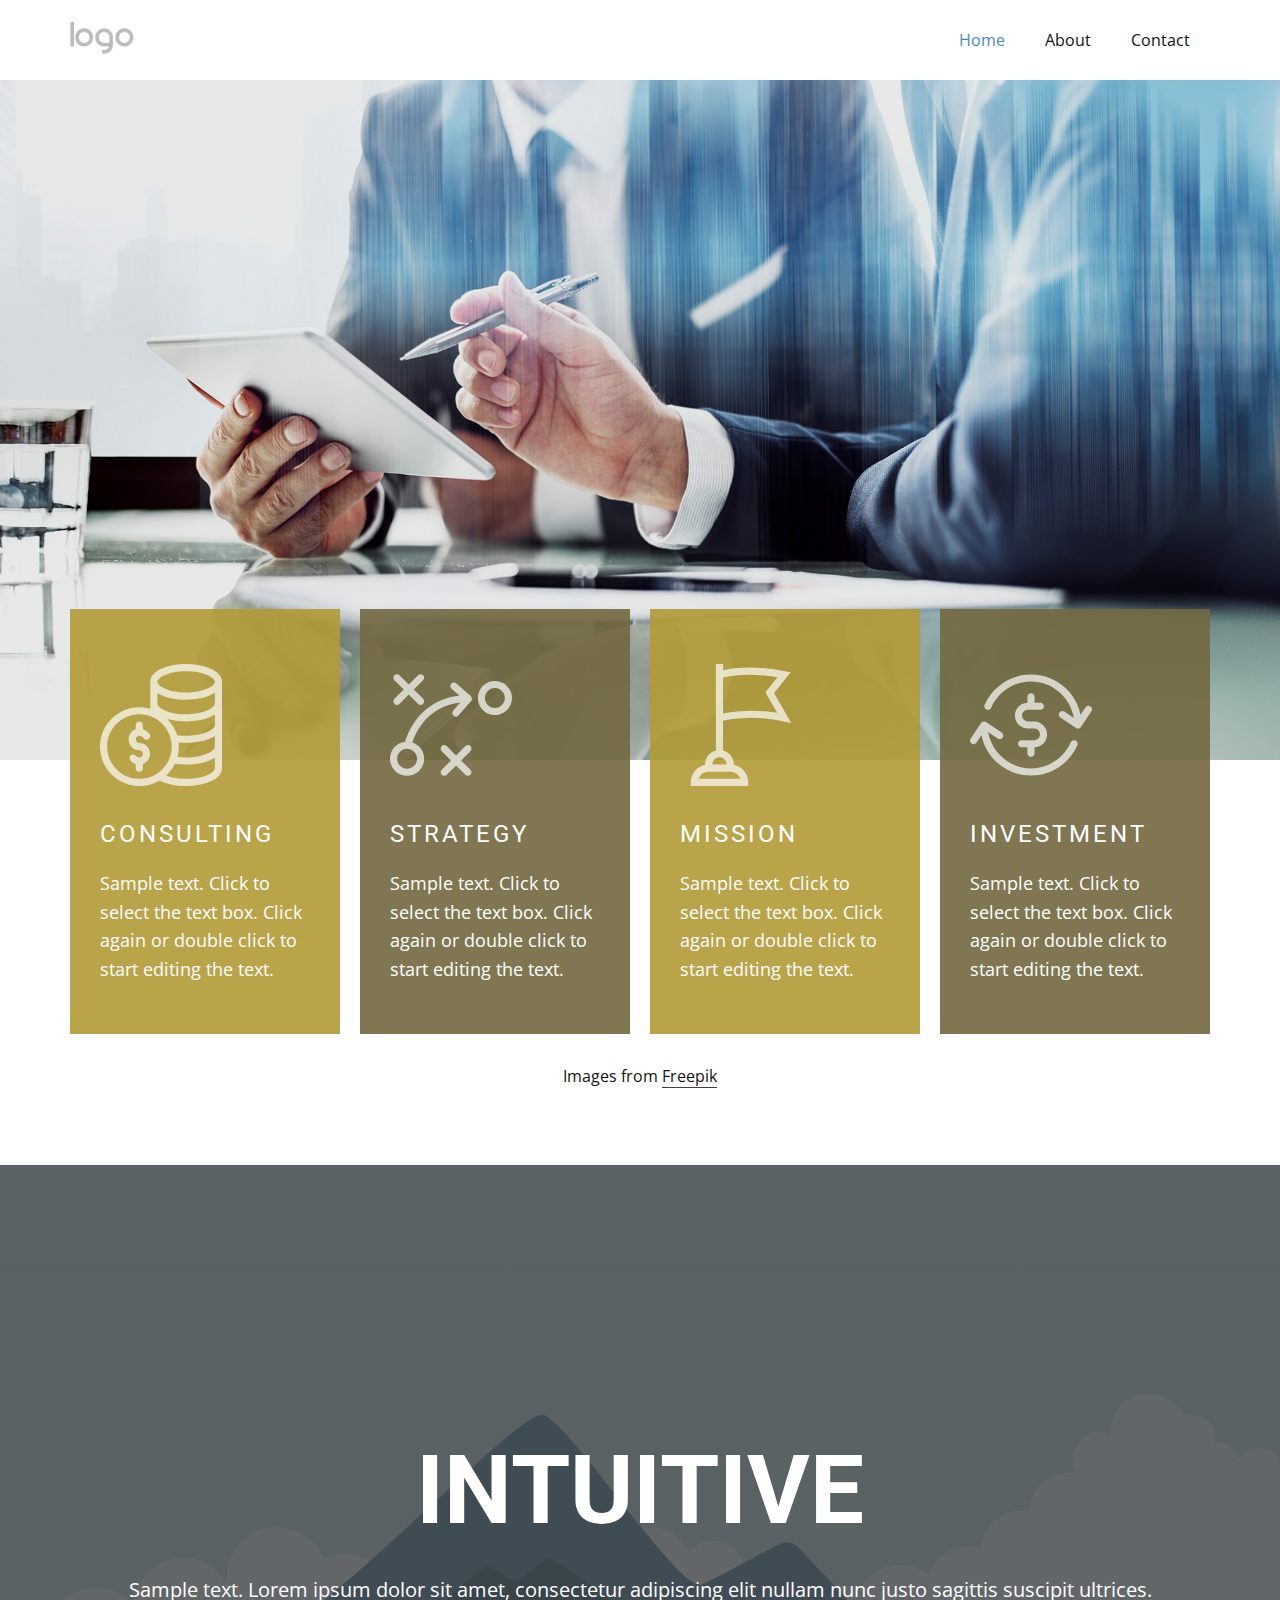
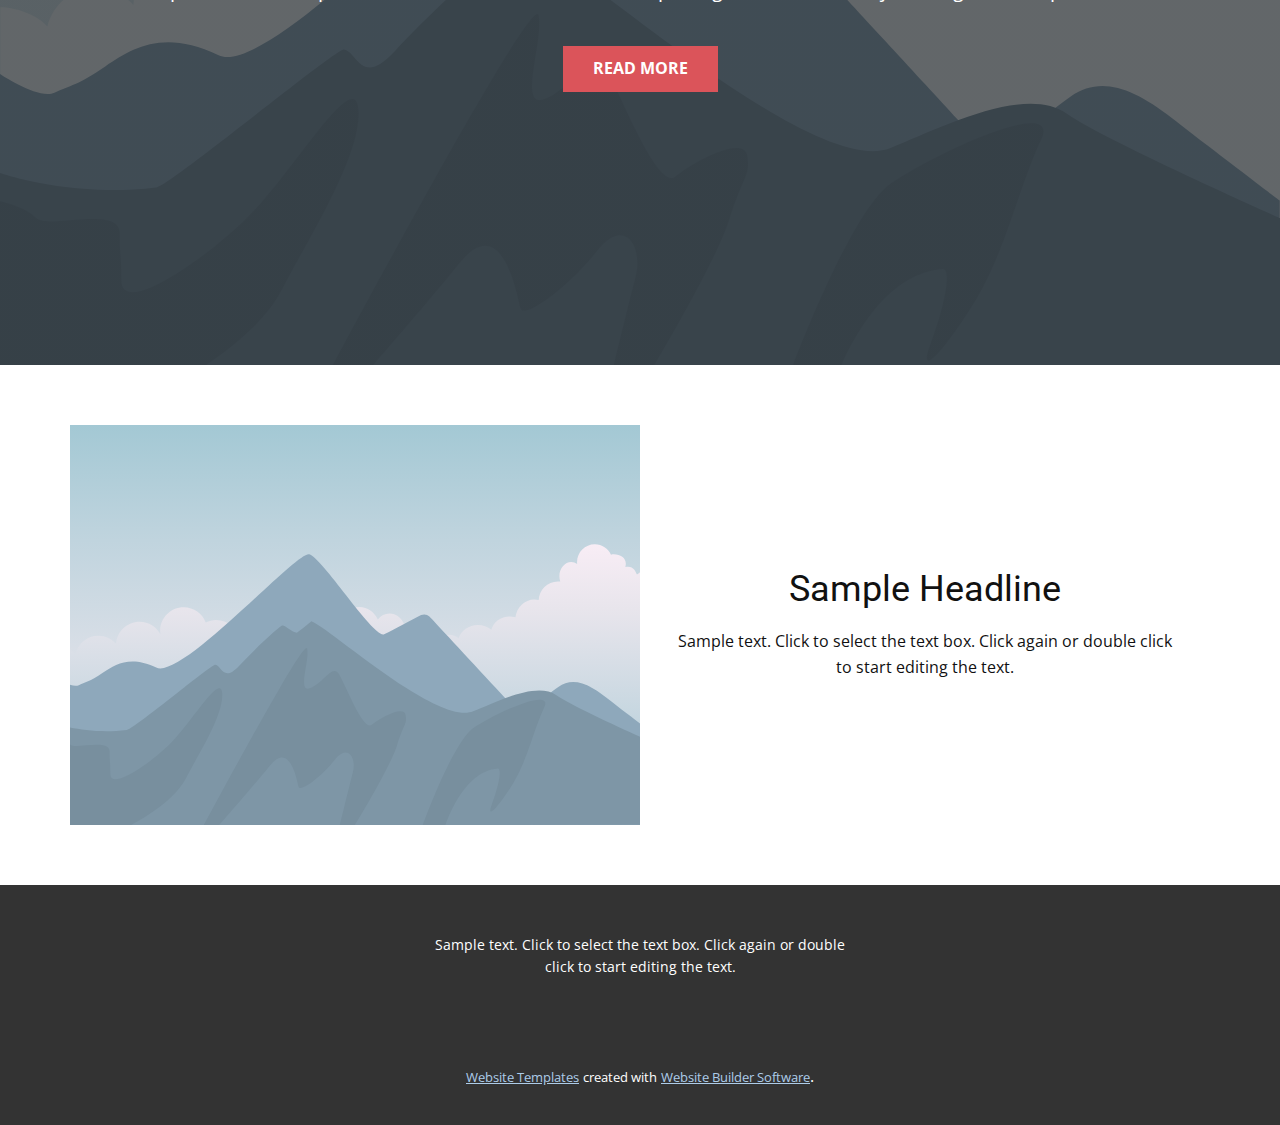
==== HTMLToEdit/Home.html @ 4e22769d "Added HTML" ====
<!DOCTYPE html>
<html style="font-size: 16px;">
  <head>
    <meta name="viewport" content="width=device-width, initial-scale=1.0">
    <meta charset="utf-8">
    <meta name="keywords" content="INTUITIVE">
    <meta name="description" content="">
    <meta name="page_type" content="np-template-header-footer-from-plugin">
    <title>Home</title>
    <link rel="stylesheet" href="nicepage.css" media="screen">
<link rel="stylesheet" href="Home.css" media="screen">
    <script class="u-script" type="text/javascript" src="jquery.js" defer=""></script>
    <script class="u-script" type="text/javascript" src="nicepage.js" defer=""></script>
    <meta name="generator" content="Nicepage 3.26.0, nicepage.com">
    <link id="u-theme-google-font" rel="stylesheet" href="https://fonts.googleapis.com/css?family=Roboto:100,100i,300,300i,400,400i,500,500i,700,700i,900,900i|Open+Sans:300,300i,400,400i,600,600i,700,700i,800,800i">
    
    
    
    
    <script type="application/ld+json">{
		"@context": "http://schema.org",
		"@type": "Organization",
		"name": "",
		"logo": "images/default-logo.png"
}</script>
    <meta name="theme-color" content="#478ac9">
    <meta property="og:title" content="Home">
    <meta property="og:type" content="website">
  </head>
  <body class="u-body"><header class="u-clearfix u-header u-header" id="sec-28c4"><div class="u-clearfix u-sheet u-valign-middle u-sheet-1">
        <a href="https://nicepage.com" class="u-image u-logo u-image-1">
          <img src="images/default-logo.png" class="u-logo-image u-logo-image-1">
        </a>
        <nav class="u-menu u-menu-dropdown u-offcanvas u-menu-1">
          <div class="menu-collapse" style="font-size: 1rem; letter-spacing: 0px;">
            <a class="u-button-style u-custom-left-right-menu-spacing u-custom-padding-bottom u-custom-top-bottom-menu-spacing u-nav-link u-text-active-palette-1-base u-text-hover-palette-2-base" href="#">
              <svg><use xmlns:xlink="http://www.w3.org/1999/xlink" xlink:href="#menu-hamburger"></use></svg>
              <svg version="1.1" xmlns="http://www.w3.org/2000/svg" xmlns:xlink="http://www.w3.org/1999/xlink"><defs><symbol id="menu-hamburger" viewBox="0 0 16 16" style="width: 16px; height: 16px;"><rect y="1" width="16" height="2"></rect><rect y="7" width="16" height="2"></rect><rect y="13" width="16" height="2"></rect>
</symbol>
</defs></svg>
            </a>
          </div>
          <div class="u-nav-container">
            <ul class="u-nav u-unstyled u-nav-1"><li class="u-nav-item"><a class="u-button-style u-nav-link u-text-active-palette-1-base u-text-hover-palette-2-base" href="Home.html" style="padding: 10px 20px;">Home</a>
</li><li class="u-nav-item"><a class="u-button-style u-nav-link u-text-active-palette-1-base u-text-hover-palette-2-base" href="About.html" style="padding: 10px 20px;">About</a>
</li><li class="u-nav-item"><a class="u-button-style u-nav-link u-text-active-palette-1-base u-text-hover-palette-2-base" href="Contact.html" style="padding: 10px 20px;">Contact</a>
</li></ul>
          </div>
          <div class="u-nav-container-collapse">
            <div class="u-black u-container-style u-inner-container-layout u-opacity u-opacity-95 u-sidenav">
              <div class="u-inner-container-layout u-sidenav-overflow">
                <div class="u-menu-close"></div>
                <ul class="u-align-center u-nav u-popupmenu-items u-unstyled u-nav-2"><li class="u-nav-item"><a class="u-button-style u-nav-link" href="Home.html">Home</a>
</li><li class="u-nav-item"><a class="u-button-style u-nav-link" href="About.html">About</a>
</li><li class="u-nav-item"><a class="u-button-style u-nav-link" href="Contact.html">Contact</a>
</li></ul>
              </div>
            </div>
            <div class="u-black u-menu-overlay u-opacity u-opacity-70"></div>
          </div>
        </nav>
      </div></header>
    <section class="u-align-center u-clearfix u-section-1" id="carousel_46b3">
      <img class="u-expanded-width u-image u-image-1" src="images/cvxcx-min.jpg" data-image-width="1980" data-image-height="1114">
      <div class="u-list u-list-1">
        <div class="u-repeater u-repeater-1">
          <div class="u-align-left u-container-style u-custom-item u-list-item u-opacity u-opacity-90 u-palette-3-dark-1 u-repeater-item u-list-item-1">
            <div class="u-container-layout u-similar-container u-valign-top u-container-layout-1"><span class="u-icon u-icon-rectangle u-opacity u-opacity-70 u-text-white u-icon-1"><svg class="u-svg-link" preserveAspectRatio="xMidYMin slice" viewBox="0 0 512 512" style=""><use xmlns:xlink="http://www.w3.org/1999/xlink" xlink:href="#svg-ebe3"></use></svg><svg xmlns="http://www.w3.org/2000/svg" xmlns:xlink="http://www.w3.org/1999/xlink" version="1.1" xml:space="preserve" class="u-svg-content" viewBox="0 0 512 512" x="0px" y="0px" id="svg-ebe3" style="enable-background:new 0 0 512 512;"><g><g><path d="M165,332c-7.99,0-15-7.477-15-16c0-6.286,3.965-11.953,9.866-14.103c7.7-2.806,16.673,0.999,24.606,10.445    c5.33,6.344,14.79,7.167,21.134,1.839s7.167-14.79,1.839-21.133c-8.109-9.656-17.548-16.293-27.445-19.625V256    c0-8.284-6.716-15-15-15s-15,6.716-15,15v17.572c-0.134,0.047-0.268,0.088-0.401,0.137C131.895,280.157,120,297.153,120,316    c0,11.955,4.597,23.347,12.944,32.079C141.526,357.056,152.911,362,165,362c8.271,0,15,6.729,15,15    c0,6.042-3.596,11.468-9.159,13.825c-6.717,2.844-14.755,0.417-22.059-6.659c-5.951-5.764-15.445-5.614-21.211,0.335    c-5.764,5.95-5.614,15.446,0.336,21.21c6.772,6.561,14.301,11.197,22.093,13.813V437c0,8.284,6.716,15,15,15s15-6.716,15-15    v-17.571c18.295-6.504,30-23.575,30-42.429C210,352.187,189.813,332,165,332z"></path>
</g>
</g><g><g><path d="M463,18.844C435.379,6.692,399.155,0,361,0c-78.082,0-150,28.671-150,75c0,11.591,0,101.714,0,112.545    c-14.791-4.307-30.239-6.545-46-6.545c-43.972,0-85.406,17.376-116.67,48.928C17.164,261.381,0,302.958,0,347    c0,90.981,74.019,165,165,165c30.361,0,59.55-8.159,85.059-23.438C277.958,503.529,317.713,512,361,512    c38.155,0,74.379-6.692,102-18.844c31.598-13.901,49-33.845,49-56.156c0-9.342,0-352.464,0-362    C512,52.688,494.598,32.745,463,18.844z M165,482c-74.439,0-135-60.561-135-135c0-74.991,60.561-136,135-136    c74.99,0,136,61.009,136,136C301,421.439,239.99,482,165,482z M482,437c0,18.348-47.137,45-121,45    c-31.422,0-61.106-5.036-83.63-13.86c1.589-1.46,3.161-2.943,4.703-4.47c13.507-13.384,24.406-28.635,32.467-45.148    C329.443,420.82,345.011,422,361,422c39.443,0,88.356-7.667,121-29.019V437z M482,347c0,18.348-47.137,45-121,45    c-12.237,0-24.166-0.765-35.661-2.246C329.066,375.97,331,361.627,331,347c0-5.889-0.321-11.733-0.935-17.517    c10.104,1,20.445,1.517,30.935,1.517c39.446,0,88.355-7.668,121-29.019V347z M482,256c0,18.348-47.137,45-121,45    c-12.768,0-25.26-0.835-37.274-2.458c-7.785-25.252-21.674-48.495-40.917-67.958C306,237.356,332.938,241,361,241    c39.446,0,88.355-7.668,121-29.019V256z M482,166c0,18.348-47.137,45-121,45c-34.007,0-65.745-5.782-89.367-16.281    C252.737,186.322,241,175.317,241,166v-44.805C273.474,142.481,321.972,150,361,150c39.446,0,88.355-7.668,121-29.019V166z     M361,120c-73.276,0-120-26.255-120-45c0-18.803,46.857-45,120-45c73.863,0,121,26.652,121,45S434.863,120,361,120z"></path>
</g>
</g></svg></span>
              <h3 class="u-heading-font u-text u-text-1">Consulting</h3>
              <p class="u-text u-text-2">Sample text. Click to select the text box. Click again or double click to start editing the text.</p>
            </div>
          </div>
          <div class="u-align-left u-container-style u-list-item u-opacity u-opacity-90 u-palette-3-dark-2 u-repeater-item u-video-cover u-list-item-2">
            <div class="u-container-layout u-similar-container u-valign-top u-container-layout-2"><span class="u-icon u-icon-rectangle u-opacity u-opacity-70 u-icon-2"><svg class="u-svg-link" preserveAspectRatio="xMidYMin slice" viewBox="0 0 297 297" style=""><use xmlns:xlink="http://www.w3.org/1999/xlink" xlink:href="#svg-3005"></use></svg><svg class="u-svg-content" viewBox="0 0 297 297" id="svg-3005"><g><path d="m255.402,41.116c-22.937,0-41.599,18.661-41.599,41.598s18.661,41.599 41.599,41.599c22.937,0 41.598-18.662 41.598-41.599s-18.661-41.598-41.598-41.598zm0,65.786c-13.338,0-24.188-10.85-24.188-24.188 0-13.337 10.85-24.187 24.188-24.187 13.337,0 24.187,10.85 24.187,24.187 0.001,13.338-10.85,24.188-24.187,24.188z"></path><path d="m10.772,97.093c1.7,1.699 3.928,2.549 6.156,2.549s4.456-0.85 6.156-2.549l22.626-22.626 22.626,22.626c1.7,1.699 3.928,2.549 6.156,2.549 2.228,0 4.456-0.85 6.156-2.549 3.399-3.399 3.399-8.912 0-12.312l-22.627-22.625 22.626-22.626c3.399-3.399 3.399-8.912 0-12.312-3.4-3.398-8.911-3.398-12.312,0l-22.625,22.626-22.626-22.626c-3.4-3.398-8.911-3.398-12.312,0-3.399,3.399-3.399,8.912 0,12.312l22.626,22.626-22.626,22.625c-3.399,3.4-3.399,8.912 1.77636e-15,12.312z"></path><path d="m195.772,199.907c-3.4-3.398-8.911-3.398-12.312,0l-22.625,22.625-22.626-22.625c-3.4-3.398-8.911-3.398-12.312,0-3.399,3.4-3.399,8.912 0,12.312l22.626,22.625-22.626,22.626c-3.399,3.399-3.399,8.912 0,12.312 1.7,1.699 3.928,2.549 6.156,2.549s4.456-0.85 6.156-2.549l22.626-22.626 22.625,22.625c1.7,1.699 3.928,2.549 6.156,2.549 2.228,0 4.456-0.85 6.156-2.549 3.399-3.4 3.399-8.912 0-12.312l-22.625-22.625 22.625-22.625c3.4-3.4 3.4-8.913 0-12.312z"></path><path d="m196.45,77.836l-35.107-30.518c-3.628-3.155-9.127-2.768-12.281,0.859-3.154,3.628-2.769,9.126 0.859,12.281l18.618,16.185c-54.952,7.187-87.489,35.904-105.577,60.176-15.843,21.26-23.25,42.201-26.224,52.608-20.654,2.415-36.738,20.012-36.738,41.305 0,22.937 18.661,41.599 41.598,41.599s41.599-18.661 41.599-41.599c0-18.464-12.096-34.148-28.777-39.567 3.133-9.898 9.919-27.229 22.924-44.503 22.64-30.071 54.091-47.78 93.656-52.816l-17.348,19.957c-3.154,3.628-2.769,9.126 0.859,12.281 1.648,1.433 3.682,2.135 5.707,2.135 2.433,0 4.853-1.014 6.574-2.994l30.518-35.108c3.154-3.629 2.769-9.126-0.86-12.281zm-130.664,152.896c0,13.338-10.85,24.188-24.188,24.188-13.337,0-24.187-10.85-24.187-24.188 0-13.337 10.85-24.187 24.187-24.187 13.337,0 24.188,10.85 24.188,24.187z"></path>
</g></svg></span>
              <h3 class="u-heading-font u-text u-text-3">Strategy</h3>
              <p class="u-text u-text-4">Sample text. Click to select the text box. Click again or double click to start editing the text.</p>
            </div>
          </div>
          <div class="u-align-left u-container-style u-custom-item u-list-item u-opacity u-opacity-90 u-palette-3-dark-1 u-repeater-item u-video-cover u-list-item-3">
            <div class="u-container-layout u-similar-container u-valign-top u-container-layout-3"><span class="u-icon u-icon-rectangle u-opacity u-opacity-70 u-icon-3"><svg class="u-svg-link" preserveAspectRatio="xMidYMin slice" viewBox="0 0 510 510" style=""><use xmlns:xlink="http://www.w3.org/1999/xlink" xlink:href="#svg-529f"></use></svg><svg class="u-svg-content" viewBox="0 0 510 510" id="svg-529f"><g><path d="m393.159 121.41 69.152-86.44c-16.753-2.022-149.599-37.363-282.234-8.913v-26.057h-30v361.898c-25.85 6.678-45 30.195-45 58.102v1.509c-34.191 6.969-60 37.272-60 73.491v15h240v-15c0-36.22-25.809-66.522-60-73.491v-1.509c0-27.906-19.15-51.424-45-58.102v-124.733c153.335-30.989 264.132 7.082 284.847 9.834zm-140.653 358.59h-174.859c6.19-17.461 22.873-30 42.43-30h90c19.556 0 36.238 12.539 42.429 30zm-57.429-60h-60c0-16.542 13.458-30 30-30s30 13.458 30 30zm-15-213.427v-149.802c66.329-15.269 141.099-15.756 227.537-1.455l-50.619 63.274 48.8 85.4c-75.047-12.702-150.759-11.841-225.718 2.583z"></path>
</g></svg></span>
              <h3 class="u-heading-font u-text u-text-5">Mission</h3>
              <p class="u-text u-text-6">Sample text. Click to select the text box. Click again or double click to start editing the text.</p>
            </div>
          </div>
          <div class="u-align-left u-container-style u-custom-item u-list-item u-opacity u-opacity-90 u-palette-3-dark-2 u-repeater-item u-video-cover u-list-item-4">
            <div class="u-container-layout u-similar-container u-valign-top u-container-layout-4"><span class="u-icon u-icon-rectangle u-opacity u-opacity-70 u-text-white u-icon-4"><svg class="u-svg-link" preserveAspectRatio="xMidYMin slice" viewBox="0 0 512 512" style=""><use xmlns:xlink="http://www.w3.org/1999/xlink" xlink:href="#svg-5ea9"></use></svg><svg xmlns="http://www.w3.org/2000/svg" xmlns:xlink="http://www.w3.org/1999/xlink" version="1.1" xml:space="preserve" class="u-svg-content" viewBox="0 0 512 512" x="0px" y="0px" id="svg-5ea9" style="enable-background:new 0 0 512 512;"><g><g><path d="M269.145,240.999h-26.292c-13.474,0-24.435-10.961-24.435-24.434c0-13.474,10.962-24.437,24.435-24.437h52.583    c8.284,0,15-6.716,15-15s-6.716-15-15-15h-24.437v-24.438c0-8.285-6.716-15.001-15-15.001c-8.284,0-15,6.716-15,15v24.484    c-29.159,0.983-52.581,24.995-52.581,54.39c0,30.015,24.42,54.434,54.435,54.434h26.292c13.475,0,24.438,10.963,24.438,24.439    c0,13.474-10.963,24.436-24.438,24.436h-52.582c-8.284,0-15,6.716-15,15s6.716,15,15,15h24.436v24.437c0,8.284,6.716,15,15,15    c8.284,0,15-6.716,15-15v-24.483c29.16-0.982,52.584-24.994,52.584-54.389C323.582,265.419,299.161,240.999,269.145,240.999z"></path>
</g>
</g><g><g><path d="M442.762,321.127c-7.59-3.318-16.434,0.148-19.751,7.739c-29.018,66.405-94.573,109.313-167.014,109.313    c-89.499,0-165.35-66.392-179.719-152.472l39.786,26.584c6.888,4.603,16.203,2.75,20.806-4.139    c4.603-6.888,2.749-16.203-4.139-20.806l-65.583-43.821c-3.308-2.21-7.358-3.013-11.26-2.24c-3.902,0.776-7.335,3.071-9.546,6.379    L2.529,313.247c-4.602,6.889-2.748,16.204,4.14,20.806c2.56,1.711,5.455,2.529,8.319,2.529c4.841,0,9.595-2.341,12.486-6.668    l20.692-30.972c8.42,41.121,28.882,78.841,59.51,108.786c39.874,38.983,92.548,60.453,148.322,60.453    c84.364,0,160.712-49.969,194.503-127.302C453.819,333.287,450.354,324.444,442.762,321.127z"></path>
</g>
</g><g><g><path d="M505.333,177.949c-6.89-4.602-16.204-2.749-20.806,4.139l-20.695,30.971c-8.42-41.122-28.882-78.842-59.51-108.787    c-39.874-38.983-92.549-60.453-148.323-60.453c-84.363,0-160.711,49.97-194.503,127.302c-3.317,7.591,0.148,16.434,7.739,19.751    s16.434-0.148,19.752-7.739c29.017-66.404,94.573-109.314,167.013-109.314c89.498,0,165.349,66.393,179.72,152.472l-39.786-26.582    c-6.889-4.604-16.203-2.749-20.806,4.139c-4.602,6.889-2.749,16.204,4.14,20.806l65.581,43.818    c2.56,1.711,5.455,2.529,8.319,2.529c4.842,0,9.594-2.34,12.485-6.668l43.818-65.577    C514.073,191.866,512.22,182.551,505.333,177.949z"></path>
</g>
</g></svg></span>
              <h3 class="u-heading-font u-text u-text-7">Investment</h3>
              <p class="u-text u-text-8">Sample text. Click to select the text box. Click again or double click to start editing the text.</p>
            </div>
          </div>
        </div>
      </div>
      <p class="u-text u-text-9">Images from <a href="https://www.freepik.com/photos/technology" class="u-active-none u-border-1 u-border-grey-75 u-btn u-button-link u-button-style u-hover-none u-none u-text-body-color u-btn-1" target="_blank">Freepik</a>
      </p>
    </section>
    <section class="u-align-center u-clearfix u-image u-shading u-section-2" src="" data-image-width="256" data-image-height="256" id="sec-cb5c">
      <div class="u-clearfix u-sheet u-valign-middle u-sheet-1">
        <h1 class="u-text u-text-default u-title u-text-1">INTUITIVE</h1>
        <p class="u-large-text u-text u-text-default u-text-variant u-text-2">Sample text. Lorem ipsum dolor sit amet, consectetur adipiscing elit nullam nunc justo sagittis suscipit ultrices.</p>
        <a href="#" class="u-btn u-button-style u-palette-2-base u-btn-1">Read More</a>
      </div>
    </section>
    <section class="u-clearfix u-section-3" id="sec-1a1f">
      <div class="u-clearfix u-sheet u-sheet-1">
        <div class="u-clearfix u-expanded-width u-layout-wrap u-layout-wrap-1">
          <div class="u-layout">
            <div class="u-layout-row">
              <div class="u-container-style u-image u-layout-cell u-size-30 u-image-1" data-image-width="400" data-image-height="265">
                <div class="u-container-layout u-valign-top u-container-layout-1"></div>
              </div>
              <div class="u-align-center u-container-style u-layout-cell u-size-30 u-layout-cell-2">
                <div class="u-container-layout u-valign-middle u-container-layout-2">
                  <h2 class="u-text u-text-default u-text-1">Sample Headline</h2>
                  <p class="u-text u-text-default u-text-2">Sample text. Click to select the text box. Click again or double click to start editing the text.</p>
                </div>
              </div>
            </div>
          </div>
        </div>
      </div>
    </section>
    
    
    <footer class="u-align-center u-clearfix u-footer u-grey-80 u-footer" id="sec-92b6"><div class="u-clearfix u-sheet u-sheet-1">
        <p class="u-small-text u-text u-text-variant u-text-1">Sample text. Click to select the text box. Click again or double click to start editing the text.</p>
      </div></footer>
    <section class="u-backlink u-clearfix u-grey-80">
      <a class="u-link" href="https://nicepage.com/website-templates" target="_blank">
        <span>Website Templates</span>
      </a>
      <p class="u-text">
        <span>created with</span>
      </p>
      <a class="u-link" href="https://nicepage.com/" target="_blank">
        <span>Website Builder Software</span>
      </a>. 
    </section>
  </body>
</html>
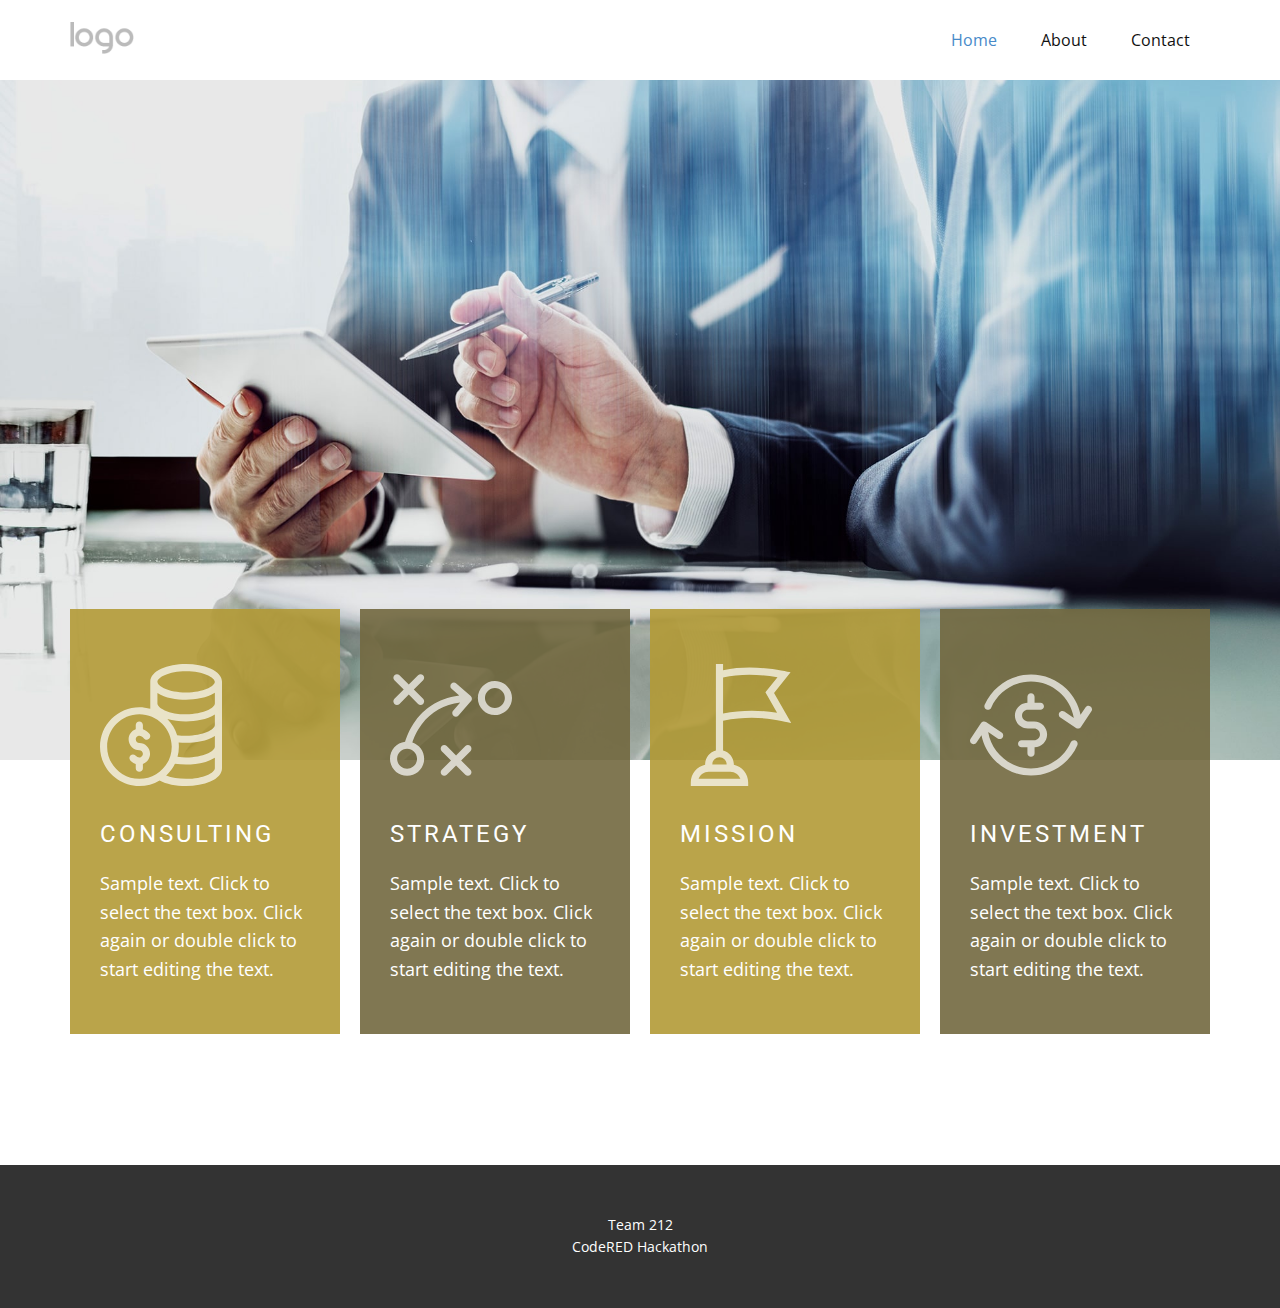
==== commit 4e417fb9: "Changed text code as well" ====
--- a/HTMLToEdit/Home.html
+++ b/HTMLToEdit/Home.html
@@ -1,151 +1,221 @@
 <!DOCTYPE html>
 <html style="font-size: 16px;">
-  <head>
-    <meta name="viewport" content="width=device-width, initial-scale=1.0">
-    <meta charset="utf-8">
-    <meta name="keywords" content="INTUITIVE">
-    <meta name="description" content="">
-    <meta name="page_type" content="np-template-header-footer-from-plugin">
-    <title>Home</title>
-    <link rel="stylesheet" href="nicepage.css" media="screen">
-<link rel="stylesheet" href="Home.css" media="screen">
-    <script class="u-script" type="text/javascript" src="jquery.js" defer=""></script>
-    <script class="u-script" type="text/javascript" src="nicepage.js" defer=""></script>
-    <meta name="generator" content="Nicepage 3.26.0, nicepage.com">
-    <link id="u-theme-google-font" rel="stylesheet" href="https://fonts.googleapis.com/css?family=Roboto:100,100i,300,300i,400,400i,500,500i,700,700i,900,900i|Open+Sans:300,300i,400,400i,600,600i,700,700i,800,800i">
-    
-    
-    
-    
-    <script type="application/ld+json">{
+
+<head>
+  <meta name="viewport" content="width=device-width, initial-scale=1.0">
+  <meta charset="utf-8">
+  <meta name="keywords" content="INTUITIVE">
+  <meta name="description" content="">
+  <meta name="page_type" content="np-template-header-footer-from-plugin">
+  <title>Home</title>
+  <link rel="stylesheet" href="nicepage.css" media="screen">
+  <link rel="stylesheet" href="Home.css" media="screen">
+  <script class="u-script" type="text/javascript" src="jquery.js" defer=""></script>
+  <script class="u-script" type="text/javascript" src="nicepage.js" defer=""></script>
+  <meta name="generator" content="Nicepage 3.26.0, nicepage.com">
+  <link id="u-theme-google-font" rel="stylesheet"
+    href="https://fonts.googleapis.com/css?family=Roboto:100,100i,300,300i,400,400i,500,500i,700,700i,900,900i|Open+Sans:300,300i,400,400i,600,600i,700,700i,800,800i">
+
+
+
+
+  <script type="application/ld+json">{
 		"@context": "http://schema.org",
 		"@type": "Organization",
 		"name": "",
 		"logo": "images/default-logo.png"
 }</script>
-    <meta name="theme-color" content="#478ac9">
-    <meta property="og:title" content="Home">
-    <meta property="og:type" content="website">
-  </head>
-  <body class="u-body"><header class="u-clearfix u-header u-header" id="sec-28c4"><div class="u-clearfix u-sheet u-valign-middle u-sheet-1">
-        <a href="https://nicepage.com" class="u-image u-logo u-image-1">
-          <img src="images/default-logo.png" class="u-logo-image u-logo-image-1">
-        </a>
-        <nav class="u-menu u-menu-dropdown u-offcanvas u-menu-1">
-          <div class="menu-collapse" style="font-size: 1rem; letter-spacing: 0px;">
-            <a class="u-button-style u-custom-left-right-menu-spacing u-custom-padding-bottom u-custom-top-bottom-menu-spacing u-nav-link u-text-active-palette-1-base u-text-hover-palette-2-base" href="#">
-              <svg><use xmlns:xlink="http://www.w3.org/1999/xlink" xlink:href="#menu-hamburger"></use></svg>
-              <svg version="1.1" xmlns="http://www.w3.org/2000/svg" xmlns:xlink="http://www.w3.org/1999/xlink"><defs><symbol id="menu-hamburger" viewBox="0 0 16 16" style="width: 16px; height: 16px;"><rect y="1" width="16" height="2"></rect><rect y="7" width="16" height="2"></rect><rect y="13" width="16" height="2"></rect>
-</symbol>
-</defs></svg>
-            </a>
-          </div>
-          <div class="u-nav-container">
-            <ul class="u-nav u-unstyled u-nav-1"><li class="u-nav-item"><a class="u-button-style u-nav-link u-text-active-palette-1-base u-text-hover-palette-2-base" href="Home.html" style="padding: 10px 20px;">Home</a>
-</li><li class="u-nav-item"><a class="u-button-style u-nav-link u-text-active-palette-1-base u-text-hover-palette-2-base" href="About.html" style="padding: 10px 20px;">About</a>
-</li><li class="u-nav-item"><a class="u-button-style u-nav-link u-text-active-palette-1-base u-text-hover-palette-2-base" href="Contact.html" style="padding: 10px 20px;">Contact</a>
-</li></ul>
-          </div>
-          <div class="u-nav-container-collapse">
-            <div class="u-black u-container-style u-inner-container-layout u-opacity u-opacity-95 u-sidenav">
-              <div class="u-inner-container-layout u-sidenav-overflow">
-                <div class="u-menu-close"></div>
-                <ul class="u-align-center u-nav u-popupmenu-items u-unstyled u-nav-2"><li class="u-nav-item"><a class="u-button-style u-nav-link" href="Home.html">Home</a>
-</li><li class="u-nav-item"><a class="u-button-style u-nav-link" href="About.html">About</a>
-</li><li class="u-nav-item"><a class="u-button-style u-nav-link" href="Contact.html">Contact</a>
-</li></ul>
-              </div>
+  <meta name="theme-color" content="#478ac9">
+  <meta property="og:title" content="Home">
+  <meta property="og:type" content="website">
+</head>
+
+<body class="u-body">
+  <header class="u-clearfix u-header u-header" id="sec-28c4">
+    <div class="u-clearfix u-sheet u-valign-middle u-sheet-1">
+      <a href="https://nicepage.com" class="u-image u-logo u-image-1">
+        <img src="images/default-logo.png" class="u-logo-image u-logo-image-1">
+      </a>
+      <nav class="u-menu u-menu-dropdown u-offcanvas u-menu-1">
+        <div class="menu-collapse" style="font-size: 1rem; letter-spacing: 0px;">
+          <a class="u-button-style u-custom-left-right-menu-spacing u-custom-padding-bottom u-custom-top-bottom-menu-spacing u-nav-link u-text-active-palette-1-base u-text-hover-palette-2-base"
+            href="#">
+            <svg>
+              <use xmlns:xlink="http://www.w3.org/1999/xlink" xlink:href="#menu-hamburger"></use>
+            </svg>
+            <svg version="1.1" xmlns="http://www.w3.org/2000/svg" xmlns:xlink="http://www.w3.org/1999/xlink">
+              <defs>
+                <symbol id="menu-hamburger" viewBox="0 0 16 16" style="width: 16px; height: 16px;">
+                  <rect y="1" width="16" height="2"></rect>
+                  <rect y="7" width="16" height="2"></rect>
+                  <rect y="13" width="16" height="2"></rect>
+                </symbol>
+              </defs>
+            </svg>
+          </a>
+        </div>
+        <div class="u-nav-container">
+          <ul class="u-nav u-unstyled u-nav-1">
+            <li class="u-nav-item"><a
+                class="u-button-style u-nav-link u-text-active-palette-1-base u-text-hover-palette-2-base"
+                href="Home.html" style="padding: 10px 20px;">Home</a>
+            </li>
+            <li class="u-nav-item"><a
+                class="u-button-style u-nav-link u-text-active-palette-1-base u-text-hover-palette-2-base"
+                href="About.html" style="padding: 10px 20px;">About</a>
+            </li>
+            <li class="u-nav-item"><a
+                class="u-button-style u-nav-link u-text-active-palette-1-base u-text-hover-palette-2-base"
+                href="Contact.html" style="padding: 10px 20px;">Contact</a>
+            </li>
+          </ul>
+        </div>
+        <div class="u-nav-container-collapse">
+          <div class="u-black u-container-style u-inner-container-layout u-opacity u-opacity-95 u-sidenav">
+            <div class="u-inner-container-layout u-sidenav-overflow">
+              <div class="u-menu-close"></div>
+              <ul class="u-align-center u-nav u-popupmenu-items u-unstyled u-nav-2">
+                <li class="u-nav-item"><a class="u-button-style u-nav-link" href="Home.html">Home</a>
+                </li>
+                <li class="u-nav-item"><a class="u-button-style u-nav-link" href="About.html">About</a>
+                </li>
+                <li class="u-nav-item"><a class="u-button-style u-nav-link" href="Contact.html">Contact</a>
+                </li>
+              </ul>
             </div>
-            <div class="u-black u-menu-overlay u-opacity u-opacity-70"></div>
-          </div>
-        </nav>
-      </div></header>
-    <section class="u-align-center u-clearfix u-section-1" id="carousel_46b3">
-      <img class="u-expanded-width u-image u-image-1" src="images/cvxcx-min.jpg" data-image-width="1980" data-image-height="1114">
-      <div class="u-list u-list-1">
-        <div class="u-repeater u-repeater-1">
-          <div class="u-align-left u-container-style u-custom-item u-list-item u-opacity u-opacity-90 u-palette-3-dark-1 u-repeater-item u-list-item-1">
-            <div class="u-container-layout u-similar-container u-valign-top u-container-layout-1"><span class="u-icon u-icon-rectangle u-opacity u-opacity-70 u-text-white u-icon-1"><svg class="u-svg-link" preserveAspectRatio="xMidYMin slice" viewBox="0 0 512 512" style=""><use xmlns:xlink="http://www.w3.org/1999/xlink" xlink:href="#svg-ebe3"></use></svg><svg xmlns="http://www.w3.org/2000/svg" xmlns:xlink="http://www.w3.org/1999/xlink" version="1.1" xml:space="preserve" class="u-svg-content" viewBox="0 0 512 512" x="0px" y="0px" id="svg-ebe3" style="enable-background:new 0 0 512 512;"><g><g><path d="M165,332c-7.99,0-15-7.477-15-16c0-6.286,3.965-11.953,9.866-14.103c7.7-2.806,16.673,0.999,24.606,10.445    c5.33,6.344,14.79,7.167,21.134,1.839s7.167-14.79,1.839-21.133c-8.109-9.656-17.548-16.293-27.445-19.625V256    c0-8.284-6.716-15-15-15s-15,6.716-15,15v17.572c-0.134,0.047-0.268,0.088-0.401,0.137C131.895,280.157,120,297.153,120,316    c0,11.955,4.597,23.347,12.944,32.079C141.526,357.056,152.911,362,165,362c8.271,0,15,6.729,15,15    c0,6.042-3.596,11.468-9.159,13.825c-6.717,2.844-14.755,0.417-22.059-6.659c-5.951-5.764-15.445-5.614-21.211,0.335    c-5.764,5.95-5.614,15.446,0.336,21.21c6.772,6.561,14.301,11.197,22.093,13.813V437c0,8.284,6.716,15,15,15s15-6.716,15-15    v-17.571c18.295-6.504,30-23.575,30-42.429C210,352.187,189.813,332,165,332z"></path>
-</g>
-</g><g><g><path d="M463,18.844C435.379,6.692,399.155,0,361,0c-78.082,0-150,28.671-150,75c0,11.591,0,101.714,0,112.545    c-14.791-4.307-30.239-6.545-46-6.545c-43.972,0-85.406,17.376-116.67,48.928C17.164,261.381,0,302.958,0,347    c0,90.981,74.019,165,165,165c30.361,0,59.55-8.159,85.059-23.438C277.958,503.529,317.713,512,361,512    c38.155,0,74.379-6.692,102-18.844c31.598-13.901,49-33.845,49-56.156c0-9.342,0-352.464,0-362    C512,52.688,494.598,32.745,463,18.844z M165,482c-74.439,0-135-60.561-135-135c0-74.991,60.561-136,135-136    c74.99,0,136,61.009,136,136C301,421.439,239.99,482,165,482z M482,437c0,18.348-47.137,45-121,45    c-31.422,0-61.106-5.036-83.63-13.86c1.589-1.46,3.161-2.943,4.703-4.47c13.507-13.384,24.406-28.635,32.467-45.148    C329.443,420.82,345.011,422,361,422c39.443,0,88.356-7.667,121-29.019V437z M482,347c0,18.348-47.137,45-121,45    c-12.237,0-24.166-0.765-35.661-2.246C329.066,375.97,331,361.627,331,347c0-5.889-0.321-11.733-0.935-17.517    c10.104,1,20.445,1.517,30.935,1.517c39.446,0,88.355-7.668,121-29.019V347z M482,256c0,18.348-47.137,45-121,45    c-12.768,0-25.26-0.835-37.274-2.458c-7.785-25.252-21.674-48.495-40.917-67.958C306,237.356,332.938,241,361,241    c39.446,0,88.355-7.668,121-29.019V256z M482,166c0,18.348-47.137,45-121,45c-34.007,0-65.745-5.782-89.367-16.281    C252.737,186.322,241,175.317,241,166v-44.805C273.474,142.481,321.972,150,361,150c39.446,0,88.355-7.668,121-29.019V166z     M361,120c-73.276,0-120-26.255-120-45c0-18.803,46.857-45,120-45c73.863,0,121,26.652,121,45S434.863,120,361,120z"></path>
-</g>
-</g></svg></span>
-              <h3 class="u-heading-font u-text u-text-1">Consulting</h3>
-              <p class="u-text u-text-2">Sample text. Click to select the text box. Click again or double click to start editing the text.</p>
-            </div>
-          </div>
-          <div class="u-align-left u-container-style u-list-item u-opacity u-opacity-90 u-palette-3-dark-2 u-repeater-item u-video-cover u-list-item-2">
-            <div class="u-container-layout u-similar-container u-valign-top u-container-layout-2"><span class="u-icon u-icon-rectangle u-opacity u-opacity-70 u-icon-2"><svg class="u-svg-link" preserveAspectRatio="xMidYMin slice" viewBox="0 0 297 297" style=""><use xmlns:xlink="http://www.w3.org/1999/xlink" xlink:href="#svg-3005"></use></svg><svg class="u-svg-content" viewBox="0 0 297 297" id="svg-3005"><g><path d="m255.402,41.116c-22.937,0-41.599,18.661-41.599,41.598s18.661,41.599 41.599,41.599c22.937,0 41.598-18.662 41.598-41.599s-18.661-41.598-41.598-41.598zm0,65.786c-13.338,0-24.188-10.85-24.188-24.188 0-13.337 10.85-24.187 24.188-24.187 13.337,0 24.187,10.85 24.187,24.187 0.001,13.338-10.85,24.188-24.187,24.188z"></path><path d="m10.772,97.093c1.7,1.699 3.928,2.549 6.156,2.549s4.456-0.85 6.156-2.549l22.626-22.626 22.626,22.626c1.7,1.699 3.928,2.549 6.156,2.549 2.228,0 4.456-0.85 6.156-2.549 3.399-3.399 3.399-8.912 0-12.312l-22.627-22.625 22.626-22.626c3.399-3.399 3.399-8.912 0-12.312-3.4-3.398-8.911-3.398-12.312,0l-22.625,22.626-22.626-22.626c-3.4-3.398-8.911-3.398-12.312,0-3.399,3.399-3.399,8.912 0,12.312l22.626,22.626-22.626,22.625c-3.399,3.4-3.399,8.912 1.77636e-15,12.312z"></path><path d="m195.772,199.907c-3.4-3.398-8.911-3.398-12.312,0l-22.625,22.625-22.626-22.625c-3.4-3.398-8.911-3.398-12.312,0-3.399,3.4-3.399,8.912 0,12.312l22.626,22.625-22.626,22.626c-3.399,3.399-3.399,8.912 0,12.312 1.7,1.699 3.928,2.549 6.156,2.549s4.456-0.85 6.156-2.549l22.626-22.626 22.625,22.625c1.7,1.699 3.928,2.549 6.156,2.549 2.228,0 4.456-0.85 6.156-2.549 3.399-3.4 3.399-8.912 0-12.312l-22.625-22.625 22.625-22.625c3.4-3.4 3.4-8.913 0-12.312z"></path><path d="m196.45,77.836l-35.107-30.518c-3.628-3.155-9.127-2.768-12.281,0.859-3.154,3.628-2.769,9.126 0.859,12.281l18.618,16.185c-54.952,7.187-87.489,35.904-105.577,60.176-15.843,21.26-23.25,42.201-26.224,52.608-20.654,2.415-36.738,20.012-36.738,41.305 0,22.937 18.661,41.599 41.598,41.599s41.599-18.661 41.599-41.599c0-18.464-12.096-34.148-28.777-39.567 3.133-9.898 9.919-27.229 22.924-44.503 22.64-30.071 54.091-47.78 93.656-52.816l-17.348,19.957c-3.154,3.628-2.769,9.126 0.859,12.281 1.648,1.433 3.682,2.135 5.707,2.135 2.433,0 4.853-1.014 6.574-2.994l30.518-35.108c3.154-3.629 2.769-9.126-0.86-12.281zm-130.664,152.896c0,13.338-10.85,24.188-24.188,24.188-13.337,0-24.187-10.85-24.187-24.188 0-13.337 10.85-24.187 24.187-24.187 13.337,0 24.188,10.85 24.188,24.187z"></path>
-</g></svg></span>
-              <h3 class="u-heading-font u-text u-text-3">Strategy</h3>
-              <p class="u-text u-text-4">Sample text. Click to select the text box. Click again or double click to start editing the text.</p>
-            </div>
-          </div>
-          <div class="u-align-left u-container-style u-custom-item u-list-item u-opacity u-opacity-90 u-palette-3-dark-1 u-repeater-item u-video-cover u-list-item-3">
-            <div class="u-container-layout u-similar-container u-valign-top u-container-layout-3"><span class="u-icon u-icon-rectangle u-opacity u-opacity-70 u-icon-3"><svg class="u-svg-link" preserveAspectRatio="xMidYMin slice" viewBox="0 0 510 510" style=""><use xmlns:xlink="http://www.w3.org/1999/xlink" xlink:href="#svg-529f"></use></svg><svg class="u-svg-content" viewBox="0 0 510 510" id="svg-529f"><g><path d="m393.159 121.41 69.152-86.44c-16.753-2.022-149.599-37.363-282.234-8.913v-26.057h-30v361.898c-25.85 6.678-45 30.195-45 58.102v1.509c-34.191 6.969-60 37.272-60 73.491v15h240v-15c0-36.22-25.809-66.522-60-73.491v-1.509c0-27.906-19.15-51.424-45-58.102v-124.733c153.335-30.989 264.132 7.082 284.847 9.834zm-140.653 358.59h-174.859c6.19-17.461 22.873-30 42.43-30h90c19.556 0 36.238 12.539 42.429 30zm-57.429-60h-60c0-16.542 13.458-30 30-30s30 13.458 30 30zm-15-213.427v-149.802c66.329-15.269 141.099-15.756 227.537-1.455l-50.619 63.274 48.8 85.4c-75.047-12.702-150.759-11.841-225.718 2.583z"></path>
-</g></svg></span>
-              <h3 class="u-heading-font u-text u-text-5">Mission</h3>
-              <p class="u-text u-text-6">Sample text. Click to select the text box. Click again or double click to start editing the text.</p>
-            </div>
-          </div>
-          <div class="u-align-left u-container-style u-custom-item u-list-item u-opacity u-opacity-90 u-palette-3-dark-2 u-repeater-item u-video-cover u-list-item-4">
-            <div class="u-container-layout u-similar-container u-valign-top u-container-layout-4"><span class="u-icon u-icon-rectangle u-opacity u-opacity-70 u-text-white u-icon-4"><svg class="u-svg-link" preserveAspectRatio="xMidYMin slice" viewBox="0 0 512 512" style=""><use xmlns:xlink="http://www.w3.org/1999/xlink" xlink:href="#svg-5ea9"></use></svg><svg xmlns="http://www.w3.org/2000/svg" xmlns:xlink="http://www.w3.org/1999/xlink" version="1.1" xml:space="preserve" class="u-svg-content" viewBox="0 0 512 512" x="0px" y="0px" id="svg-5ea9" style="enable-background:new 0 0 512 512;"><g><g><path d="M269.145,240.999h-26.292c-13.474,0-24.435-10.961-24.435-24.434c0-13.474,10.962-24.437,24.435-24.437h52.583    c8.284,0,15-6.716,15-15s-6.716-15-15-15h-24.437v-24.438c0-8.285-6.716-15.001-15-15.001c-8.284,0-15,6.716-15,15v24.484    c-29.159,0.983-52.581,24.995-52.581,54.39c0,30.015,24.42,54.434,54.435,54.434h26.292c13.475,0,24.438,10.963,24.438,24.439    c0,13.474-10.963,24.436-24.438,24.436h-52.582c-8.284,0-15,6.716-15,15s6.716,15,15,15h24.436v24.437c0,8.284,6.716,15,15,15    c8.284,0,15-6.716,15-15v-24.483c29.16-0.982,52.584-24.994,52.584-54.389C323.582,265.419,299.161,240.999,269.145,240.999z"></path>
-</g>
-</g><g><g><path d="M442.762,321.127c-7.59-3.318-16.434,0.148-19.751,7.739c-29.018,66.405-94.573,109.313-167.014,109.313    c-89.499,0-165.35-66.392-179.719-152.472l39.786,26.584c6.888,4.603,16.203,2.75,20.806-4.139    c4.603-6.888,2.749-16.203-4.139-20.806l-65.583-43.821c-3.308-2.21-7.358-3.013-11.26-2.24c-3.902,0.776-7.335,3.071-9.546,6.379    L2.529,313.247c-4.602,6.889-2.748,16.204,4.14,20.806c2.56,1.711,5.455,2.529,8.319,2.529c4.841,0,9.595-2.341,12.486-6.668    l20.692-30.972c8.42,41.121,28.882,78.841,59.51,108.786c39.874,38.983,92.548,60.453,148.322,60.453    c84.364,0,160.712-49.969,194.503-127.302C453.819,333.287,450.354,324.444,442.762,321.127z"></path>
-</g>
-</g><g><g><path d="M505.333,177.949c-6.89-4.602-16.204-2.749-20.806,4.139l-20.695,30.971c-8.42-41.122-28.882-78.842-59.51-108.787    c-39.874-38.983-92.549-60.453-148.323-60.453c-84.363,0-160.711,49.97-194.503,127.302c-3.317,7.591,0.148,16.434,7.739,19.751    s16.434-0.148,19.752-7.739c29.017-66.404,94.573-109.314,167.013-109.314c89.498,0,165.349,66.393,179.72,152.472l-39.786-26.582    c-6.889-4.604-16.203-2.749-20.806,4.139c-4.602,6.889-2.749,16.204,4.14,20.806l65.581,43.818    c2.56,1.711,5.455,2.529,8.319,2.529c4.842,0,9.594-2.34,12.485-6.668l43.818-65.577    C514.073,191.866,512.22,182.551,505.333,177.949z"></path>
-</g>
-</g></svg></span>
-              <h3 class="u-heading-font u-text u-text-7">Investment</h3>
-              <p class="u-text u-text-8">Sample text. Click to select the text box. Click again or double click to start editing the text.</p>
-            </div>
+          </div>
+          <div class="u-black u-menu-overlay u-opacity u-opacity-70"></div>
+        </div>
+      </nav>
+    </div>
+  </header>
+  <section class="u-align-center u-clearfix u-section-1" id="carousel_46b3">
+    <img class="u-expanded-width u-image u-image-1" src="images/cvxcx-min.jpg" data-image-width="1980"
+      data-image-height="1114">
+    <div class="u-list u-list-1">
+      <div class="u-repeater u-repeater-1">
+        <div
+          class="u-align-left u-container-style u-custom-item u-list-item u-opacity u-opacity-90 u-palette-3-dark-1 u-repeater-item u-list-item-1">
+          <div class="u-container-layout u-similar-container u-valign-top u-container-layout-1"><span
+              class="u-icon u-icon-rectangle u-opacity u-opacity-70 u-text-white u-icon-1"><svg class="u-svg-link"
+                preserveAspectRatio="xMidYMin slice" viewBox="0 0 512 512" style="">
+                <use xmlns:xlink="http://www.w3.org/1999/xlink" xlink:href="#svg-ebe3"></use>
+              </svg><svg xmlns="http://www.w3.org/2000/svg" xmlns:xlink="http://www.w3.org/1999/xlink" version="1.1"
+                xml:space="preserve" class="u-svg-content" viewBox="0 0 512 512" x="0px" y="0px" id="svg-ebe3"
+                style="enable-background:new 0 0 512 512;">
+                <g>
+                  <g>
+                    <path
+                      d="M165,332c-7.99,0-15-7.477-15-16c0-6.286,3.965-11.953,9.866-14.103c7.7-2.806,16.673,0.999,24.606,10.445    c5.33,6.344,14.79,7.167,21.134,1.839s7.167-14.79,1.839-21.133c-8.109-9.656-17.548-16.293-27.445-19.625V256    c0-8.284-6.716-15-15-15s-15,6.716-15,15v17.572c-0.134,0.047-0.268,0.088-0.401,0.137C131.895,280.157,120,297.153,120,316    c0,11.955,4.597,23.347,12.944,32.079C141.526,357.056,152.911,362,165,362c8.271,0,15,6.729,15,15    c0,6.042-3.596,11.468-9.159,13.825c-6.717,2.844-14.755,0.417-22.059-6.659c-5.951-5.764-15.445-5.614-21.211,0.335    c-5.764,5.95-5.614,15.446,0.336,21.21c6.772,6.561,14.301,11.197,22.093,13.813V437c0,8.284,6.716,15,15,15s15-6.716,15-15    v-17.571c18.295-6.504,30-23.575,30-42.429C210,352.187,189.813,332,165,332z">
+                    </path>
+                  </g>
+                </g>
+                <g>
+                  <g>
+                    <path
+                      d="M463,18.844C435.379,6.692,399.155,0,361,0c-78.082,0-150,28.671-150,75c0,11.591,0,101.714,0,112.545    c-14.791-4.307-30.239-6.545-46-6.545c-43.972,0-85.406,17.376-116.67,48.928C17.164,261.381,0,302.958,0,347    c0,90.981,74.019,165,165,165c30.361,0,59.55-8.159,85.059-23.438C277.958,503.529,317.713,512,361,512    c38.155,0,74.379-6.692,102-18.844c31.598-13.901,49-33.845,49-56.156c0-9.342,0-352.464,0-362    C512,52.688,494.598,32.745,463,18.844z M165,482c-74.439,0-135-60.561-135-135c0-74.991,60.561-136,135-136    c74.99,0,136,61.009,136,136C301,421.439,239.99,482,165,482z M482,437c0,18.348-47.137,45-121,45    c-31.422,0-61.106-5.036-83.63-13.86c1.589-1.46,3.161-2.943,4.703-4.47c13.507-13.384,24.406-28.635,32.467-45.148    C329.443,420.82,345.011,422,361,422c39.443,0,88.356-7.667,121-29.019V437z M482,347c0,18.348-47.137,45-121,45    c-12.237,0-24.166-0.765-35.661-2.246C329.066,375.97,331,361.627,331,347c0-5.889-0.321-11.733-0.935-17.517    c10.104,1,20.445,1.517,30.935,1.517c39.446,0,88.355-7.668,121-29.019V347z M482,256c0,18.348-47.137,45-121,45    c-12.768,0-25.26-0.835-37.274-2.458c-7.785-25.252-21.674-48.495-40.917-67.958C306,237.356,332.938,241,361,241    c39.446,0,88.355-7.668,121-29.019V256z M482,166c0,18.348-47.137,45-121,45c-34.007,0-65.745-5.782-89.367-16.281    C252.737,186.322,241,175.317,241,166v-44.805C273.474,142.481,321.972,150,361,150c39.446,0,88.355-7.668,121-29.019V166z     M361,120c-73.276,0-120-26.255-120-45c0-18.803,46.857-45,120-45c73.863,0,121,26.652,121,45S434.863,120,361,120z">
+                    </path>
+                  </g>
+                </g>
+              </svg></span>
+            <h3 class="u-heading-font u-text u-text-1">Consulting</h3>
+            <p class="u-text u-text-2">Sample text. Click to select the text box. Click again or double click to start
+              editing the text.</p>
+          </div>
+        </div>
+        <div
+          class="u-align-left u-container-style u-list-item u-opacity u-opacity-90 u-palette-3-dark-2 u-repeater-item u-video-cover u-list-item-2">
+          <div class="u-container-layout u-similar-container u-valign-top u-container-layout-2"><span
+              class="u-icon u-icon-rectangle u-opacity u-opacity-70 u-icon-2"><svg class="u-svg-link"
+                preserveAspectRatio="xMidYMin slice" viewBox="0 0 297 297" style="">
+                <use xmlns:xlink="http://www.w3.org/1999/xlink" xlink:href="#svg-3005"></use>
+              </svg><svg class="u-svg-content" viewBox="0 0 297 297" id="svg-3005">
+                <g>
+                  <path
+                    d="m255.402,41.116c-22.937,0-41.599,18.661-41.599,41.598s18.661,41.599 41.599,41.599c22.937,0 41.598-18.662 41.598-41.599s-18.661-41.598-41.598-41.598zm0,65.786c-13.338,0-24.188-10.85-24.188-24.188 0-13.337 10.85-24.187 24.188-24.187 13.337,0 24.187,10.85 24.187,24.187 0.001,13.338-10.85,24.188-24.187,24.188z">
+                  </path>
+                  <path
+                    d="m10.772,97.093c1.7,1.699 3.928,2.549 6.156,2.549s4.456-0.85 6.156-2.549l22.626-22.626 22.626,22.626c1.7,1.699 3.928,2.549 6.156,2.549 2.228,0 4.456-0.85 6.156-2.549 3.399-3.399 3.399-8.912 0-12.312l-22.627-22.625 22.626-22.626c3.399-3.399 3.399-8.912 0-12.312-3.4-3.398-8.911-3.398-12.312,0l-22.625,22.626-22.626-22.626c-3.4-3.398-8.911-3.398-12.312,0-3.399,3.399-3.399,8.912 0,12.312l22.626,22.626-22.626,22.625c-3.399,3.4-3.399,8.912 1.77636e-15,12.312z">
+                  </path>
+                  <path
+                    d="m195.772,199.907c-3.4-3.398-8.911-3.398-12.312,0l-22.625,22.625-22.626-22.625c-3.4-3.398-8.911-3.398-12.312,0-3.399,3.4-3.399,8.912 0,12.312l22.626,22.625-22.626,22.626c-3.399,3.399-3.399,8.912 0,12.312 1.7,1.699 3.928,2.549 6.156,2.549s4.456-0.85 6.156-2.549l22.626-22.626 22.625,22.625c1.7,1.699 3.928,2.549 6.156,2.549 2.228,0 4.456-0.85 6.156-2.549 3.399-3.4 3.399-8.912 0-12.312l-22.625-22.625 22.625-22.625c3.4-3.4 3.4-8.913 0-12.312z">
+                  </path>
+                  <path
+                    d="m196.45,77.836l-35.107-30.518c-3.628-3.155-9.127-2.768-12.281,0.859-3.154,3.628-2.769,9.126 0.859,12.281l18.618,16.185c-54.952,7.187-87.489,35.904-105.577,60.176-15.843,21.26-23.25,42.201-26.224,52.608-20.654,2.415-36.738,20.012-36.738,41.305 0,22.937 18.661,41.599 41.598,41.599s41.599-18.661 41.599-41.599c0-18.464-12.096-34.148-28.777-39.567 3.133-9.898 9.919-27.229 22.924-44.503 22.64-30.071 54.091-47.78 93.656-52.816l-17.348,19.957c-3.154,3.628-2.769,9.126 0.859,12.281 1.648,1.433 3.682,2.135 5.707,2.135 2.433,0 4.853-1.014 6.574-2.994l30.518-35.108c3.154-3.629 2.769-9.126-0.86-12.281zm-130.664,152.896c0,13.338-10.85,24.188-24.188,24.188-13.337,0-24.187-10.85-24.187-24.188 0-13.337 10.85-24.187 24.187-24.187 13.337,0 24.188,10.85 24.188,24.187z">
+                  </path>
+                </g>
+              </svg></span>
+            <h3 class="u-heading-font u-text u-text-3">Strategy</h3>
+            <p class="u-text u-text-4">Sample text. Click to select the text box. Click again or double click to start
+              editing the text.</p>
+          </div>
+        </div>
+        <div
+          class="u-align-left u-container-style u-custom-item u-list-item u-opacity u-opacity-90 u-palette-3-dark-1 u-repeater-item u-video-cover u-list-item-3">
+          <div class="u-container-layout u-similar-container u-valign-top u-container-layout-3"><span
+              class="u-icon u-icon-rectangle u-opacity u-opacity-70 u-icon-3"><svg class="u-svg-link"
+                preserveAspectRatio="xMidYMin slice" viewBox="0 0 510 510" style="">
+                <use xmlns:xlink="http://www.w3.org/1999/xlink" xlink:href="#svg-529f"></use>
+              </svg><svg class="u-svg-content" viewBox="0 0 510 510" id="svg-529f">
+                <g>
+                  <path
+                    d="m393.159 121.41 69.152-86.44c-16.753-2.022-149.599-37.363-282.234-8.913v-26.057h-30v361.898c-25.85 6.678-45 30.195-45 58.102v1.509c-34.191 6.969-60 37.272-60 73.491v15h240v-15c0-36.22-25.809-66.522-60-73.491v-1.509c0-27.906-19.15-51.424-45-58.102v-124.733c153.335-30.989 264.132 7.082 284.847 9.834zm-140.653 358.59h-174.859c6.19-17.461 22.873-30 42.43-30h90c19.556 0 36.238 12.539 42.429 30zm-57.429-60h-60c0-16.542 13.458-30 30-30s30 13.458 30 30zm-15-213.427v-149.802c66.329-15.269 141.099-15.756 227.537-1.455l-50.619 63.274 48.8 85.4c-75.047-12.702-150.759-11.841-225.718 2.583z">
+                  </path>
+                </g>
+              </svg></span>
+            <h3 class="u-heading-font u-text u-text-5">Mission</h3>
+            <p class="u-text u-text-6">Sample text. Click to select the text box. Click again or double click to start
+              editing the text.</p>
+          </div>
+        </div>
+        <div
+          class="u-align-left u-container-style u-custom-item u-list-item u-opacity u-opacity-90 u-palette-3-dark-2 u-repeater-item u-video-cover u-list-item-4">
+          <div class="u-container-layout u-similar-container u-valign-top u-container-layout-4"><span
+              class="u-icon u-icon-rectangle u-opacity u-opacity-70 u-text-white u-icon-4"><svg class="u-svg-link"
+                preserveAspectRatio="xMidYMin slice" viewBox="0 0 512 512" style="">
+                <use xmlns:xlink="http://www.w3.org/1999/xlink" xlink:href="#svg-5ea9"></use>
+              </svg><svg xmlns="http://www.w3.org/2000/svg" xmlns:xlink="http://www.w3.org/1999/xlink" version="1.1"
+                xml:space="preserve" class="u-svg-content" viewBox="0 0 512 512" x="0px" y="0px" id="svg-5ea9"
+                style="enable-background:new 0 0 512 512;">
+                <g>
+                  <g>
+                    <path
+                      d="M269.145,240.999h-26.292c-13.474,0-24.435-10.961-24.435-24.434c0-13.474,10.962-24.437,24.435-24.437h52.583    c8.284,0,15-6.716,15-15s-6.716-15-15-15h-24.437v-24.438c0-8.285-6.716-15.001-15-15.001c-8.284,0-15,6.716-15,15v24.484    c-29.159,0.983-52.581,24.995-52.581,54.39c0,30.015,24.42,54.434,54.435,54.434h26.292c13.475,0,24.438,10.963,24.438,24.439    c0,13.474-10.963,24.436-24.438,24.436h-52.582c-8.284,0-15,6.716-15,15s6.716,15,15,15h24.436v24.437c0,8.284,6.716,15,15,15    c8.284,0,15-6.716,15-15v-24.483c29.16-0.982,52.584-24.994,52.584-54.389C323.582,265.419,299.161,240.999,269.145,240.999z">
+                    </path>
+                  </g>
+                </g>
+                <g>
+                  <g>
+                    <path
+                      d="M442.762,321.127c-7.59-3.318-16.434,0.148-19.751,7.739c-29.018,66.405-94.573,109.313-167.014,109.313    c-89.499,0-165.35-66.392-179.719-152.472l39.786,26.584c6.888,4.603,16.203,2.75,20.806-4.139    c4.603-6.888,2.749-16.203-4.139-20.806l-65.583-43.821c-3.308-2.21-7.358-3.013-11.26-2.24c-3.902,0.776-7.335,3.071-9.546,6.379    L2.529,313.247c-4.602,6.889-2.748,16.204,4.14,20.806c2.56,1.711,5.455,2.529,8.319,2.529c4.841,0,9.595-2.341,12.486-6.668    l20.692-30.972c8.42,41.121,28.882,78.841,59.51,108.786c39.874,38.983,92.548,60.453,148.322,60.453    c84.364,0,160.712-49.969,194.503-127.302C453.819,333.287,450.354,324.444,442.762,321.127z">
+                    </path>
+                  </g>
+                </g>
+                <g>
+                  <g>
+                    <path
+                      d="M505.333,177.949c-6.89-4.602-16.204-2.749-20.806,4.139l-20.695,30.971c-8.42-41.122-28.882-78.842-59.51-108.787    c-39.874-38.983-92.549-60.453-148.323-60.453c-84.363,0-160.711,49.97-194.503,127.302c-3.317,7.591,0.148,16.434,7.739,19.751    s16.434-0.148,19.752-7.739c29.017-66.404,94.573-109.314,167.013-109.314c89.498,0,165.349,66.393,179.72,152.472l-39.786-26.582    c-6.889-4.604-16.203-2.749-20.806,4.139c-4.602,6.889-2.749,16.204,4.14,20.806l65.581,43.818    c2.56,1.711,5.455,2.529,8.319,2.529c4.842,0,9.594-2.34,12.485-6.668l43.818-65.577    C514.073,191.866,512.22,182.551,505.333,177.949z">
+                    </path>
+                  </g>
+                </g>
+              </svg></span>
+            <h3 class="u-heading-font u-text u-text-7">Investment</h3>
+            <p class="u-text u-text-6">Sample text. Click to select the text box. Click again or double click to start
+              editing the text.</p>
           </div>
         </div>
       </div>
-      <p class="u-text u-text-9">Images from <a href="https://www.freepik.com/photos/technology" class="u-active-none u-border-1 u-border-grey-75 u-btn u-button-link u-button-style u-hover-none u-none u-text-body-color u-btn-1" target="_blank">Freepik</a>
-      </p>
-    </section>
-    <section class="u-align-center u-clearfix u-image u-shading u-section-2" src="" data-image-width="256" data-image-height="256" id="sec-cb5c">
-      <div class="u-clearfix u-sheet u-valign-middle u-sheet-1">
-        <h1 class="u-text u-text-default u-title u-text-1">INTUITIVE</h1>
-        <p class="u-large-text u-text u-text-default u-text-variant u-text-2">Sample text. Lorem ipsum dolor sit amet, consectetur adipiscing elit nullam nunc justo sagittis suscipit ultrices.</p>
-        <a href="#" class="u-btn u-button-style u-palette-2-base u-btn-1">Read More</a>
-      </div>
-    </section>
-    <section class="u-clearfix u-section-3" id="sec-1a1f">
-      <div class="u-clearfix u-sheet u-sheet-1">
-        <div class="u-clearfix u-expanded-width u-layout-wrap u-layout-wrap-1">
-          <div class="u-layout">
-            <div class="u-layout-row">
-              <div class="u-container-style u-image u-layout-cell u-size-30 u-image-1" data-image-width="400" data-image-height="265">
-                <div class="u-container-layout u-valign-top u-container-layout-1"></div>
-              </div>
-              <div class="u-align-center u-container-style u-layout-cell u-size-30 u-layout-cell-2">
-                <div class="u-container-layout u-valign-middle u-container-layout-2">
-                  <h2 class="u-text u-text-default u-text-1">Sample Headline</h2>
-                  <p class="u-text u-text-default u-text-2">Sample text. Click to select the text box. Click again or double click to start editing the text.</p>
-                </div>
-              </div>
-            </div>
-          </div>
-        </div>
-      </div>
-    </section>
-    
-    
-    <footer class="u-align-center u-clearfix u-footer u-grey-80 u-footer" id="sec-92b6"><div class="u-clearfix u-sheet u-sheet-1">
-        <p class="u-small-text u-text u-text-variant u-text-1">Sample text. Click to select the text box. Click again or double click to start editing the text.</p>
-      </div></footer>
-    <section class="u-backlink u-clearfix u-grey-80">
-      <a class="u-link" href="https://nicepage.com/website-templates" target="_blank">
-        <span>Website Templates</span>
-      </a>
-      <p class="u-text">
-        <span>created with</span>
-      </p>
-      <a class="u-link" href="https://nicepage.com/" target="_blank">
-        <span>Website Builder Software</span>
-      </a>. 
-    </section>
-  </body>
+    </div>
+
+  </section>
+
+
+
+  <footer class="u-align-center u-clearfix u-footer u-grey-80 u-footer" id="sec-92b6">
+    <div class="u-clearfix u-sheet u-sheet-1">
+      <p class="u-small-text u-text u-text-variant u-text-1">Team 212<br>CodeRED Hackathon</p>
+    </div>
+  </footer>
+</body>
+
 </html>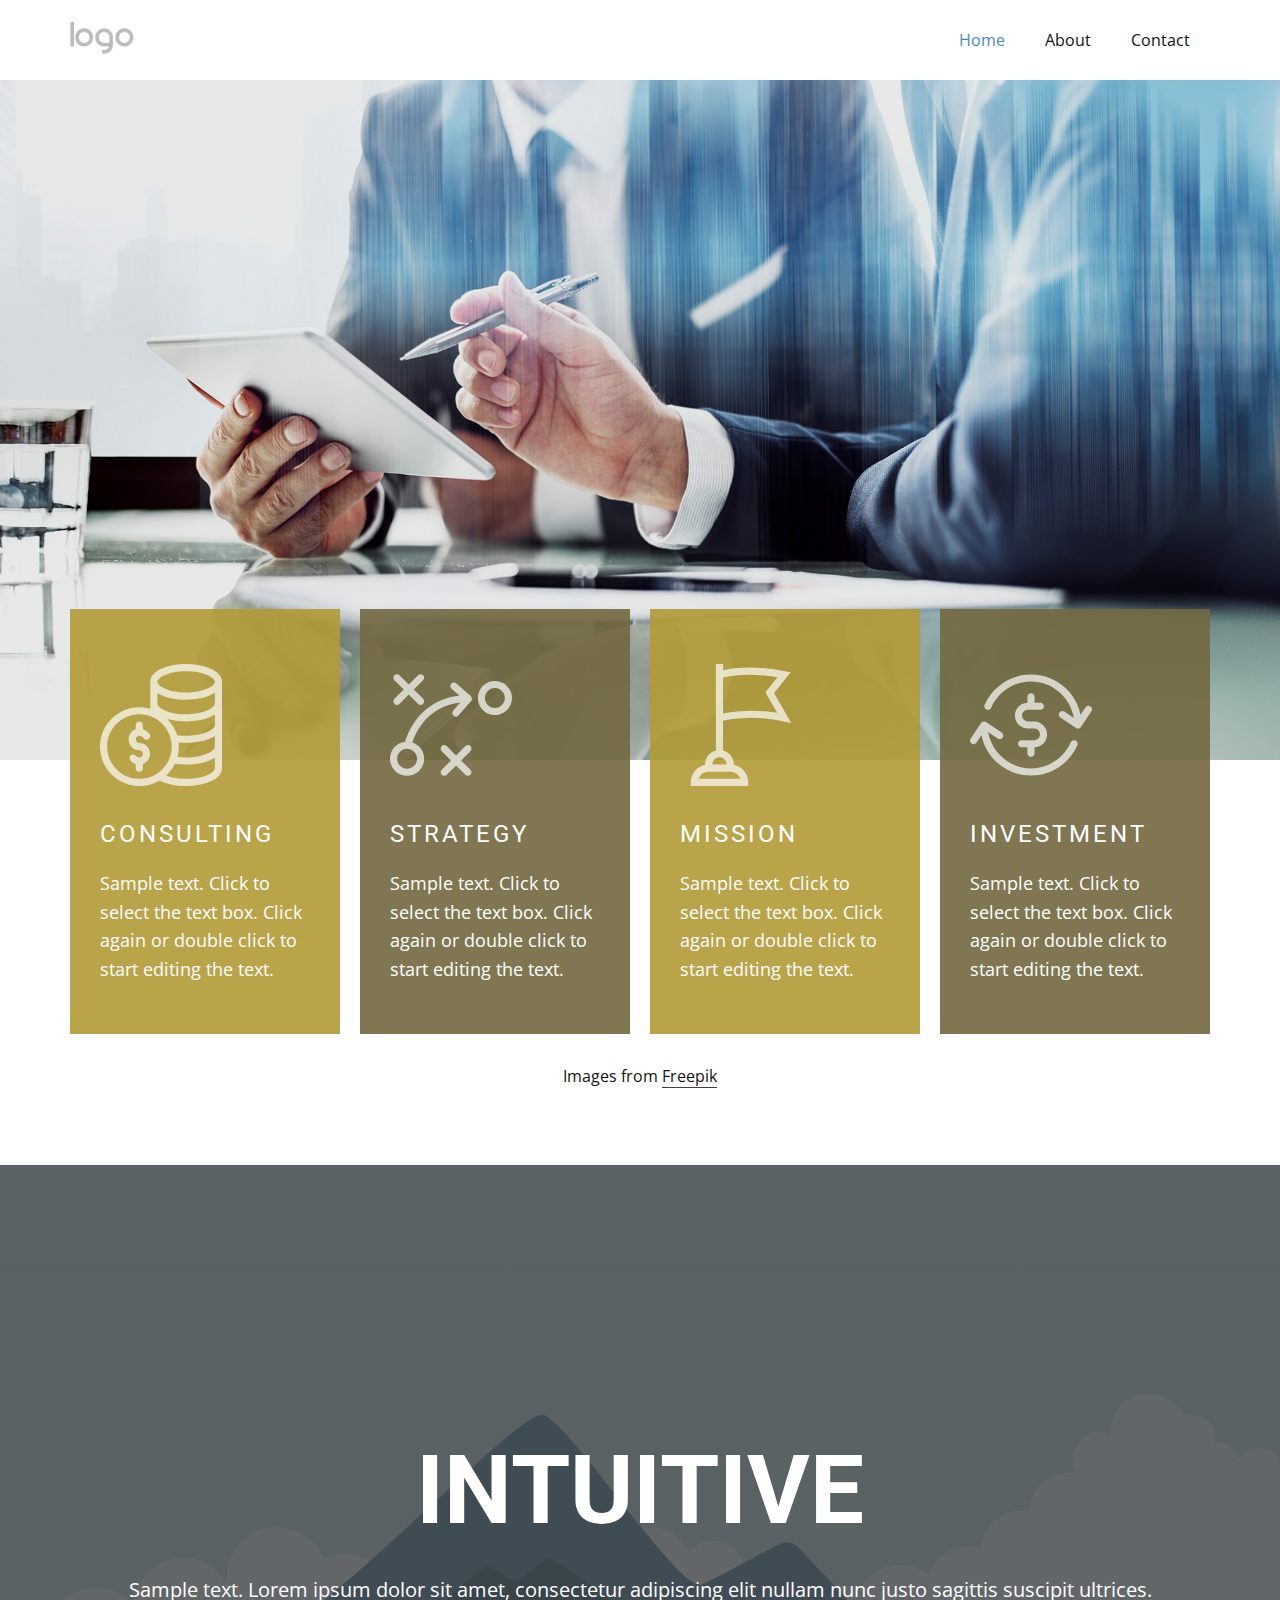
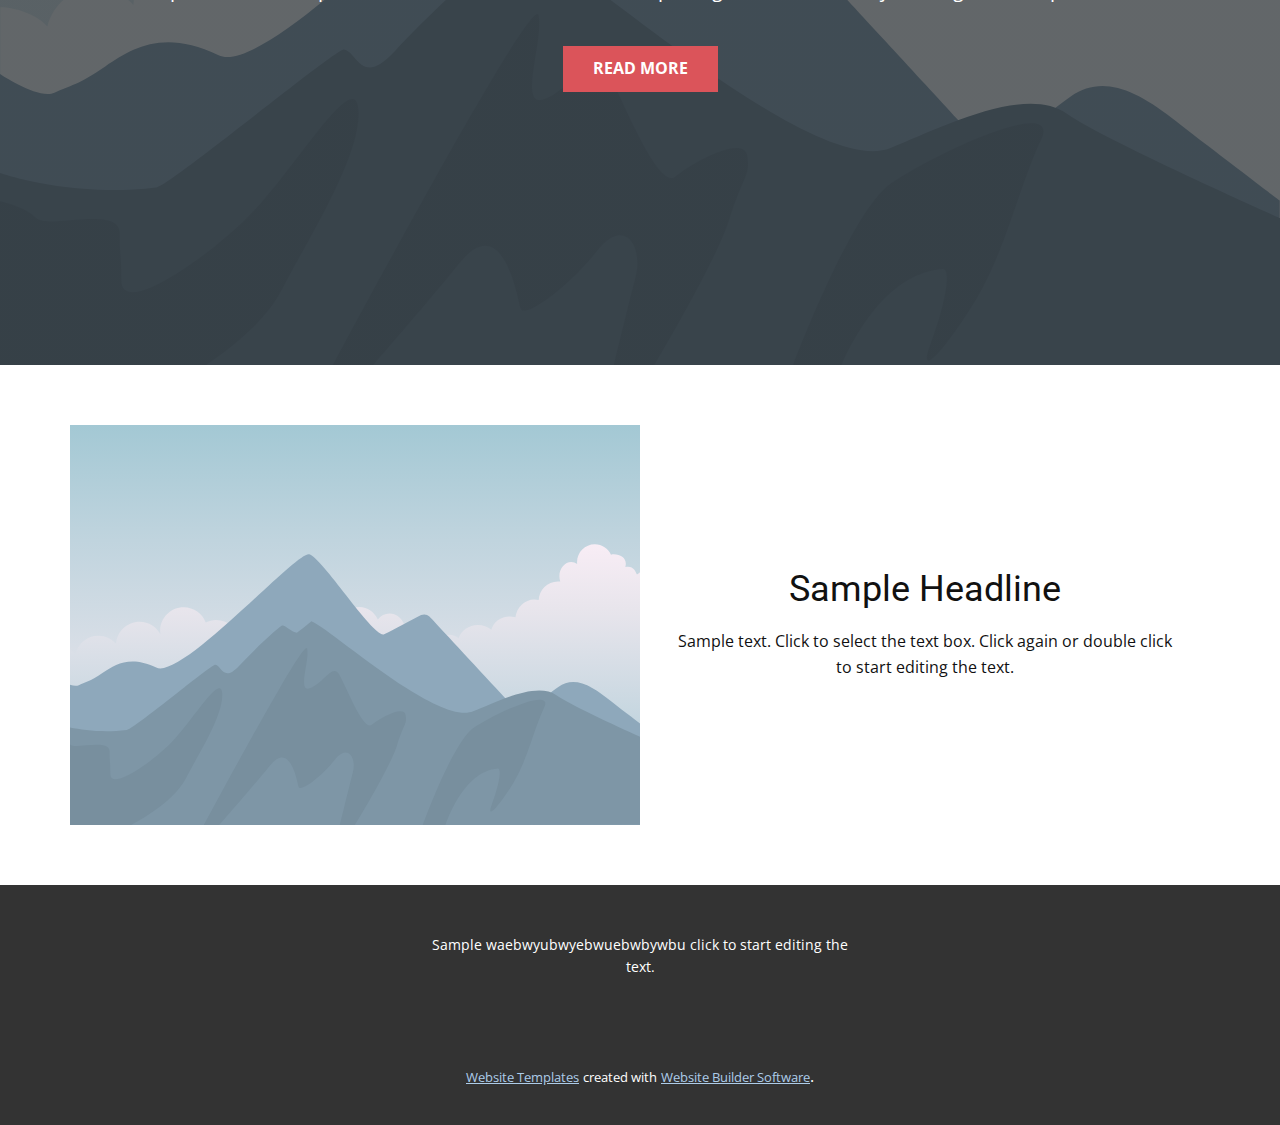
==== commit 3b7b67ee: "Changed Text code" ====
--- a/HTMLToEdit/Home.html
+++ b/HTMLToEdit/Home.html
@@ -1,221 +1,151 @@
 <!DOCTYPE html>
 <html style="font-size: 16px;">
-
-<head>
-  <meta name="viewport" content="width=device-width, initial-scale=1.0">
-  <meta charset="utf-8">
-  <meta name="keywords" content="INTUITIVE">
-  <meta name="description" content="">
-  <meta name="page_type" content="np-template-header-footer-from-plugin">
-  <title>Home</title>
-  <link rel="stylesheet" href="nicepage.css" media="screen">
-  <link rel="stylesheet" href="Home.css" media="screen">
-  <script class="u-script" type="text/javascript" src="jquery.js" defer=""></script>
-  <script class="u-script" type="text/javascript" src="nicepage.js" defer=""></script>
-  <meta name="generator" content="Nicepage 3.26.0, nicepage.com">
-  <link id="u-theme-google-font" rel="stylesheet"
-    href="https://fonts.googleapis.com/css?family=Roboto:100,100i,300,300i,400,400i,500,500i,700,700i,900,900i|Open+Sans:300,300i,400,400i,600,600i,700,700i,800,800i">
-
-
-
-
-  <script type="application/ld+json">{
+  <head>
+    <meta name="viewport" content="width=device-width, initial-scale=1.0">
+    <meta charset="utf-8">
+    <meta name="keywords" content="INTUITIVE">
+    <meta name="description" content="">
+    <meta name="page_type" content="np-template-header-footer-from-plugin">
+    <title>Home</title>
+    <link rel="stylesheet" href="nicepage.css" media="screen">
+<link rel="stylesheet" href="Home.css" media="screen">
+    <script class="u-script" type="text/javascript" src="jquery.js" defer=""></script>
+    <script class="u-script" type="text/javascript" src="nicepage.js" defer=""></script>
+    <meta name="generator" content="Nicepage 3.26.0, nicepage.com">
+    <link id="u-theme-google-font" rel="stylesheet" href="https://fonts.googleapis.com/css?family=Roboto:100,100i,300,300i,400,400i,500,500i,700,700i,900,900i|Open+Sans:300,300i,400,400i,600,600i,700,700i,800,800i">
+    
+    
+    
+    
+    <script type="application/ld+json">{
 		"@context": "http://schema.org",
 		"@type": "Organization",
 		"name": "",
 		"logo": "images/default-logo.png"
 }</script>
-  <meta name="theme-color" content="#478ac9">
-  <meta property="og:title" content="Home">
-  <meta property="og:type" content="website">
-</head>
-
-<body class="u-body">
-  <header class="u-clearfix u-header u-header" id="sec-28c4">
-    <div class="u-clearfix u-sheet u-valign-middle u-sheet-1">
-      <a href="https://nicepage.com" class="u-image u-logo u-image-1">
-        <img src="images/default-logo.png" class="u-logo-image u-logo-image-1">
-      </a>
-      <nav class="u-menu u-menu-dropdown u-offcanvas u-menu-1">
-        <div class="menu-collapse" style="font-size: 1rem; letter-spacing: 0px;">
-          <a class="u-button-style u-custom-left-right-menu-spacing u-custom-padding-bottom u-custom-top-bottom-menu-spacing u-nav-link u-text-active-palette-1-base u-text-hover-palette-2-base"
-            href="#">
-            <svg>
-              <use xmlns:xlink="http://www.w3.org/1999/xlink" xlink:href="#menu-hamburger"></use>
-            </svg>
-            <svg version="1.1" xmlns="http://www.w3.org/2000/svg" xmlns:xlink="http://www.w3.org/1999/xlink">
-              <defs>
-                <symbol id="menu-hamburger" viewBox="0 0 16 16" style="width: 16px; height: 16px;">
-                  <rect y="1" width="16" height="2"></rect>
-                  <rect y="7" width="16" height="2"></rect>
-                  <rect y="13" width="16" height="2"></rect>
-                </symbol>
-              </defs>
-            </svg>
-          </a>
-        </div>
-        <div class="u-nav-container">
-          <ul class="u-nav u-unstyled u-nav-1">
-            <li class="u-nav-item"><a
-                class="u-button-style u-nav-link u-text-active-palette-1-base u-text-hover-palette-2-base"
-                href="Home.html" style="padding: 10px 20px;">Home</a>
-            </li>
-            <li class="u-nav-item"><a
-                class="u-button-style u-nav-link u-text-active-palette-1-base u-text-hover-palette-2-base"
-                href="About.html" style="padding: 10px 20px;">About</a>
-            </li>
-            <li class="u-nav-item"><a
-                class="u-button-style u-nav-link u-text-active-palette-1-base u-text-hover-palette-2-base"
-                href="Contact.html" style="padding: 10px 20px;">Contact</a>
-            </li>
-          </ul>
-        </div>
-        <div class="u-nav-container-collapse">
-          <div class="u-black u-container-style u-inner-container-layout u-opacity u-opacity-95 u-sidenav">
-            <div class="u-inner-container-layout u-sidenav-overflow">
-              <div class="u-menu-close"></div>
-              <ul class="u-align-center u-nav u-popupmenu-items u-unstyled u-nav-2">
-                <li class="u-nav-item"><a class="u-button-style u-nav-link" href="Home.html">Home</a>
-                </li>
-                <li class="u-nav-item"><a class="u-button-style u-nav-link" href="About.html">About</a>
-                </li>
-                <li class="u-nav-item"><a class="u-button-style u-nav-link" href="Contact.html">Contact</a>
-                </li>
-              </ul>
+    <meta name="theme-color" content="#478ac9">
+    <meta property="og:title" content="Home">
+    <meta property="og:type" content="website">
+  </head>
+  <body class="u-body"><header class="u-clearfix u-header u-header" id="sec-28c4"><div class="u-clearfix u-sheet u-valign-middle u-sheet-1">
+        <a href="https://nicepage.com" class="u-image u-logo u-image-1">
+          <img src="images/default-logo.png" class="u-logo-image u-logo-image-1">
+        </a>
+        <nav class="u-menu u-menu-dropdown u-offcanvas u-menu-1">
+          <div class="menu-collapse" style="font-size: 1rem; letter-spacing: 0px;">
+            <a class="u-button-style u-custom-left-right-menu-spacing u-custom-padding-bottom u-custom-top-bottom-menu-spacing u-nav-link u-text-active-palette-1-base u-text-hover-palette-2-base" href="#">
+              <svg><use xmlns:xlink="http://www.w3.org/1999/xlink" xlink:href="#menu-hamburger"></use></svg>
+              <svg version="1.1" xmlns="http://www.w3.org/2000/svg" xmlns:xlink="http://www.w3.org/1999/xlink"><defs><symbol id="menu-hamburger" viewBox="0 0 16 16" style="width: 16px; height: 16px;"><rect y="1" width="16" height="2"></rect><rect y="7" width="16" height="2"></rect><rect y="13" width="16" height="2"></rect>
+</symbol>
+</defs></svg>
+            </a>
+          </div>
+          <div class="u-nav-container">
+            <ul class="u-nav u-unstyled u-nav-1"><li class="u-nav-item"><a class="u-button-style u-nav-link u-text-active-palette-1-base u-text-hover-palette-2-base" href="Home.html" style="padding: 10px 20px;">Home</a>
+</li><li class="u-nav-item"><a class="u-button-style u-nav-link u-text-active-palette-1-base u-text-hover-palette-2-base" href="About.html" style="padding: 10px 20px;">About</a>
+</li><li class="u-nav-item"><a class="u-button-style u-nav-link u-text-active-palette-1-base u-text-hover-palette-2-base" href="Contact.html" style="padding: 10px 20px;">Contact</a>
+</li></ul>
+          </div>
+          <div class="u-nav-container-collapse">
+            <div class="u-black u-container-style u-inner-container-layout u-opacity u-opacity-95 u-sidenav">
+              <div class="u-inner-container-layout u-sidenav-overflow">
+                <div class="u-menu-close"></div>
+                <ul class="u-align-center u-nav u-popupmenu-items u-unstyled u-nav-2"><li class="u-nav-item"><a class="u-button-style u-nav-link" href="Home.html">Home</a>
+</li><li class="u-nav-item"><a class="u-button-style u-nav-link" href="About.html">About</a>
+</li><li class="u-nav-item"><a class="u-button-style u-nav-link" href="Contact.html">Contact</a>
+</li></ul>
+              </div>
+            </div>
+            <div class="u-black u-menu-overlay u-opacity u-opacity-70"></div>
+          </div>
+        </nav>
+      </div></header>
+    <section class="u-align-center u-clearfix u-section-1" id="carousel_46b3">
+      <img class="u-expanded-width u-image u-image-1" src="images/cvxcx-min.jpg" data-image-width="1980" data-image-height="1114">
+      <div class="u-list u-list-1">
+        <div class="u-repeater u-repeater-1">
+          <div class="u-align-left u-container-style u-custom-item u-list-item u-opacity u-opacity-90 u-palette-3-dark-1 u-repeater-item u-list-item-1">
+            <div class="u-container-layout u-similar-container u-valign-top u-container-layout-1"><span class="u-icon u-icon-rectangle u-opacity u-opacity-70 u-text-white u-icon-1"><svg class="u-svg-link" preserveAspectRatio="xMidYMin slice" viewBox="0 0 512 512" style=""><use xmlns:xlink="http://www.w3.org/1999/xlink" xlink:href="#svg-ebe3"></use></svg><svg xmlns="http://www.w3.org/2000/svg" xmlns:xlink="http://www.w3.org/1999/xlink" version="1.1" xml:space="preserve" class="u-svg-content" viewBox="0 0 512 512" x="0px" y="0px" id="svg-ebe3" style="enable-background:new 0 0 512 512;"><g><g><path d="M165,332c-7.99,0-15-7.477-15-16c0-6.286,3.965-11.953,9.866-14.103c7.7-2.806,16.673,0.999,24.606,10.445    c5.33,6.344,14.79,7.167,21.134,1.839s7.167-14.79,1.839-21.133c-8.109-9.656-17.548-16.293-27.445-19.625V256    c0-8.284-6.716-15-15-15s-15,6.716-15,15v17.572c-0.134,0.047-0.268,0.088-0.401,0.137C131.895,280.157,120,297.153,120,316    c0,11.955,4.597,23.347,12.944,32.079C141.526,357.056,152.911,362,165,362c8.271,0,15,6.729,15,15    c0,6.042-3.596,11.468-9.159,13.825c-6.717,2.844-14.755,0.417-22.059-6.659c-5.951-5.764-15.445-5.614-21.211,0.335    c-5.764,5.95-5.614,15.446,0.336,21.21c6.772,6.561,14.301,11.197,22.093,13.813V437c0,8.284,6.716,15,15,15s15-6.716,15-15    v-17.571c18.295-6.504,30-23.575,30-42.429C210,352.187,189.813,332,165,332z"></path>
+</g>
+</g><g><g><path d="M463,18.844C435.379,6.692,399.155,0,361,0c-78.082,0-150,28.671-150,75c0,11.591,0,101.714,0,112.545    c-14.791-4.307-30.239-6.545-46-6.545c-43.972,0-85.406,17.376-116.67,48.928C17.164,261.381,0,302.958,0,347    c0,90.981,74.019,165,165,165c30.361,0,59.55-8.159,85.059-23.438C277.958,503.529,317.713,512,361,512    c38.155,0,74.379-6.692,102-18.844c31.598-13.901,49-33.845,49-56.156c0-9.342,0-352.464,0-362    C512,52.688,494.598,32.745,463,18.844z M165,482c-74.439,0-135-60.561-135-135c0-74.991,60.561-136,135-136    c74.99,0,136,61.009,136,136C301,421.439,239.99,482,165,482z M482,437c0,18.348-47.137,45-121,45    c-31.422,0-61.106-5.036-83.63-13.86c1.589-1.46,3.161-2.943,4.703-4.47c13.507-13.384,24.406-28.635,32.467-45.148    C329.443,420.82,345.011,422,361,422c39.443,0,88.356-7.667,121-29.019V437z M482,347c0,18.348-47.137,45-121,45    c-12.237,0-24.166-0.765-35.661-2.246C329.066,375.97,331,361.627,331,347c0-5.889-0.321-11.733-0.935-17.517    c10.104,1,20.445,1.517,30.935,1.517c39.446,0,88.355-7.668,121-29.019V347z M482,256c0,18.348-47.137,45-121,45    c-12.768,0-25.26-0.835-37.274-2.458c-7.785-25.252-21.674-48.495-40.917-67.958C306,237.356,332.938,241,361,241    c39.446,0,88.355-7.668,121-29.019V256z M482,166c0,18.348-47.137,45-121,45c-34.007,0-65.745-5.782-89.367-16.281    C252.737,186.322,241,175.317,241,166v-44.805C273.474,142.481,321.972,150,361,150c39.446,0,88.355-7.668,121-29.019V166z     M361,120c-73.276,0-120-26.255-120-45c0-18.803,46.857-45,120-45c73.863,0,121,26.652,121,45S434.863,120,361,120z"></path>
+</g>
+</g></svg></span>
+              <h3 class="u-heading-font u-text u-text-1">Consulting</h3>
+              <p class="u-text u-text-2">Sample text. Click to select the text box. Click again or double click to start editing the text.</p>
             </div>
           </div>
-          <div class="u-black u-menu-overlay u-opacity u-opacity-70"></div>
-        </div>
-      </nav>
-    </div>
-  </header>
-  <section class="u-align-center u-clearfix u-section-1" id="carousel_46b3">
-    <img class="u-expanded-width u-image u-image-1" src="images/cvxcx-min.jpg" data-image-width="1980"
-      data-image-height="1114">
-    <div class="u-list u-list-1">
-      <div class="u-repeater u-repeater-1">
-        <div
-          class="u-align-left u-container-style u-custom-item u-list-item u-opacity u-opacity-90 u-palette-3-dark-1 u-repeater-item u-list-item-1">
-          <div class="u-container-layout u-similar-container u-valign-top u-container-layout-1"><span
-              class="u-icon u-icon-rectangle u-opacity u-opacity-70 u-text-white u-icon-1"><svg class="u-svg-link"
-                preserveAspectRatio="xMidYMin slice" viewBox="0 0 512 512" style="">
-                <use xmlns:xlink="http://www.w3.org/1999/xlink" xlink:href="#svg-ebe3"></use>
-              </svg><svg xmlns="http://www.w3.org/2000/svg" xmlns:xlink="http://www.w3.org/1999/xlink" version="1.1"
-                xml:space="preserve" class="u-svg-content" viewBox="0 0 512 512" x="0px" y="0px" id="svg-ebe3"
-                style="enable-background:new 0 0 512 512;">
-                <g>
-                  <g>
-                    <path
-                      d="M165,332c-7.99,0-15-7.477-15-16c0-6.286,3.965-11.953,9.866-14.103c7.7-2.806,16.673,0.999,24.606,10.445    c5.33,6.344,14.79,7.167,21.134,1.839s7.167-14.79,1.839-21.133c-8.109-9.656-17.548-16.293-27.445-19.625V256    c0-8.284-6.716-15-15-15s-15,6.716-15,15v17.572c-0.134,0.047-0.268,0.088-0.401,0.137C131.895,280.157,120,297.153,120,316    c0,11.955,4.597,23.347,12.944,32.079C141.526,357.056,152.911,362,165,362c8.271,0,15,6.729,15,15    c0,6.042-3.596,11.468-9.159,13.825c-6.717,2.844-14.755,0.417-22.059-6.659c-5.951-5.764-15.445-5.614-21.211,0.335    c-5.764,5.95-5.614,15.446,0.336,21.21c6.772,6.561,14.301,11.197,22.093,13.813V437c0,8.284,6.716,15,15,15s15-6.716,15-15    v-17.571c18.295-6.504,30-23.575,30-42.429C210,352.187,189.813,332,165,332z">
-                    </path>
-                  </g>
-                </g>
-                <g>
-                  <g>
-                    <path
-                      d="M463,18.844C435.379,6.692,399.155,0,361,0c-78.082,0-150,28.671-150,75c0,11.591,0,101.714,0,112.545    c-14.791-4.307-30.239-6.545-46-6.545c-43.972,0-85.406,17.376-116.67,48.928C17.164,261.381,0,302.958,0,347    c0,90.981,74.019,165,165,165c30.361,0,59.55-8.159,85.059-23.438C277.958,503.529,317.713,512,361,512    c38.155,0,74.379-6.692,102-18.844c31.598-13.901,49-33.845,49-56.156c0-9.342,0-352.464,0-362    C512,52.688,494.598,32.745,463,18.844z M165,482c-74.439,0-135-60.561-135-135c0-74.991,60.561-136,135-136    c74.99,0,136,61.009,136,136C301,421.439,239.99,482,165,482z M482,437c0,18.348-47.137,45-121,45    c-31.422,0-61.106-5.036-83.63-13.86c1.589-1.46,3.161-2.943,4.703-4.47c13.507-13.384,24.406-28.635,32.467-45.148    C329.443,420.82,345.011,422,361,422c39.443,0,88.356-7.667,121-29.019V437z M482,347c0,18.348-47.137,45-121,45    c-12.237,0-24.166-0.765-35.661-2.246C329.066,375.97,331,361.627,331,347c0-5.889-0.321-11.733-0.935-17.517    c10.104,1,20.445,1.517,30.935,1.517c39.446,0,88.355-7.668,121-29.019V347z M482,256c0,18.348-47.137,45-121,45    c-12.768,0-25.26-0.835-37.274-2.458c-7.785-25.252-21.674-48.495-40.917-67.958C306,237.356,332.938,241,361,241    c39.446,0,88.355-7.668,121-29.019V256z M482,166c0,18.348-47.137,45-121,45c-34.007,0-65.745-5.782-89.367-16.281    C252.737,186.322,241,175.317,241,166v-44.805C273.474,142.481,321.972,150,361,150c39.446,0,88.355-7.668,121-29.019V166z     M361,120c-73.276,0-120-26.255-120-45c0-18.803,46.857-45,120-45c73.863,0,121,26.652,121,45S434.863,120,361,120z">
-                    </path>
-                  </g>
-                </g>
-              </svg></span>
-            <h3 class="u-heading-font u-text u-text-1">Consulting</h3>
-            <p class="u-text u-text-2">Sample text. Click to select the text box. Click again or double click to start
-              editing the text.</p>
+          <div class="u-align-left u-container-style u-list-item u-opacity u-opacity-90 u-palette-3-dark-2 u-repeater-item u-video-cover u-list-item-2">
+            <div class="u-container-layout u-similar-container u-valign-top u-container-layout-2"><span class="u-icon u-icon-rectangle u-opacity u-opacity-70 u-icon-2"><svg class="u-svg-link" preserveAspectRatio="xMidYMin slice" viewBox="0 0 297 297" style=""><use xmlns:xlink="http://www.w3.org/1999/xlink" xlink:href="#svg-3005"></use></svg><svg class="u-svg-content" viewBox="0 0 297 297" id="svg-3005"><g><path d="m255.402,41.116c-22.937,0-41.599,18.661-41.599,41.598s18.661,41.599 41.599,41.599c22.937,0 41.598-18.662 41.598-41.599s-18.661-41.598-41.598-41.598zm0,65.786c-13.338,0-24.188-10.85-24.188-24.188 0-13.337 10.85-24.187 24.188-24.187 13.337,0 24.187,10.85 24.187,24.187 0.001,13.338-10.85,24.188-24.187,24.188z"></path><path d="m10.772,97.093c1.7,1.699 3.928,2.549 6.156,2.549s4.456-0.85 6.156-2.549l22.626-22.626 22.626,22.626c1.7,1.699 3.928,2.549 6.156,2.549 2.228,0 4.456-0.85 6.156-2.549 3.399-3.399 3.399-8.912 0-12.312l-22.627-22.625 22.626-22.626c3.399-3.399 3.399-8.912 0-12.312-3.4-3.398-8.911-3.398-12.312,0l-22.625,22.626-22.626-22.626c-3.4-3.398-8.911-3.398-12.312,0-3.399,3.399-3.399,8.912 0,12.312l22.626,22.626-22.626,22.625c-3.399,3.4-3.399,8.912 1.77636e-15,12.312z"></path><path d="m195.772,199.907c-3.4-3.398-8.911-3.398-12.312,0l-22.625,22.625-22.626-22.625c-3.4-3.398-8.911-3.398-12.312,0-3.399,3.4-3.399,8.912 0,12.312l22.626,22.625-22.626,22.626c-3.399,3.399-3.399,8.912 0,12.312 1.7,1.699 3.928,2.549 6.156,2.549s4.456-0.85 6.156-2.549l22.626-22.626 22.625,22.625c1.7,1.699 3.928,2.549 6.156,2.549 2.228,0 4.456-0.85 6.156-2.549 3.399-3.4 3.399-8.912 0-12.312l-22.625-22.625 22.625-22.625c3.4-3.4 3.4-8.913 0-12.312z"></path><path d="m196.45,77.836l-35.107-30.518c-3.628-3.155-9.127-2.768-12.281,0.859-3.154,3.628-2.769,9.126 0.859,12.281l18.618,16.185c-54.952,7.187-87.489,35.904-105.577,60.176-15.843,21.26-23.25,42.201-26.224,52.608-20.654,2.415-36.738,20.012-36.738,41.305 0,22.937 18.661,41.599 41.598,41.599s41.599-18.661 41.599-41.599c0-18.464-12.096-34.148-28.777-39.567 3.133-9.898 9.919-27.229 22.924-44.503 22.64-30.071 54.091-47.78 93.656-52.816l-17.348,19.957c-3.154,3.628-2.769,9.126 0.859,12.281 1.648,1.433 3.682,2.135 5.707,2.135 2.433,0 4.853-1.014 6.574-2.994l30.518-35.108c3.154-3.629 2.769-9.126-0.86-12.281zm-130.664,152.896c0,13.338-10.85,24.188-24.188,24.188-13.337,0-24.187-10.85-24.187-24.188 0-13.337 10.85-24.187 24.187-24.187 13.337,0 24.188,10.85 24.188,24.187z"></path>
+</g></svg></span>
+              <h3 class="u-heading-font u-text u-text-3">Strategy</h3>
+              <p class="u-text u-text-4">Sample text. Click to select the text box. Click again or double click to start editing the text.</p>
+            </div>
           </div>
-        </div>
-        <div
-          class="u-align-left u-container-style u-list-item u-opacity u-opacity-90 u-palette-3-dark-2 u-repeater-item u-video-cover u-list-item-2">
-          <div class="u-container-layout u-similar-container u-valign-top u-container-layout-2"><span
-              class="u-icon u-icon-rectangle u-opacity u-opacity-70 u-icon-2"><svg class="u-svg-link"
-                preserveAspectRatio="xMidYMin slice" viewBox="0 0 297 297" style="">
-                <use xmlns:xlink="http://www.w3.org/1999/xlink" xlink:href="#svg-3005"></use>
-              </svg><svg class="u-svg-content" viewBox="0 0 297 297" id="svg-3005">
-                <g>
-                  <path
-                    d="m255.402,41.116c-22.937,0-41.599,18.661-41.599,41.598s18.661,41.599 41.599,41.599c22.937,0 41.598-18.662 41.598-41.599s-18.661-41.598-41.598-41.598zm0,65.786c-13.338,0-24.188-10.85-24.188-24.188 0-13.337 10.85-24.187 24.188-24.187 13.337,0 24.187,10.85 24.187,24.187 0.001,13.338-10.85,24.188-24.187,24.188z">
-                  </path>
-                  <path
-                    d="m10.772,97.093c1.7,1.699 3.928,2.549 6.156,2.549s4.456-0.85 6.156-2.549l22.626-22.626 22.626,22.626c1.7,1.699 3.928,2.549 6.156,2.549 2.228,0 4.456-0.85 6.156-2.549 3.399-3.399 3.399-8.912 0-12.312l-22.627-22.625 22.626-22.626c3.399-3.399 3.399-8.912 0-12.312-3.4-3.398-8.911-3.398-12.312,0l-22.625,22.626-22.626-22.626c-3.4-3.398-8.911-3.398-12.312,0-3.399,3.399-3.399,8.912 0,12.312l22.626,22.626-22.626,22.625c-3.399,3.4-3.399,8.912 1.77636e-15,12.312z">
-                  </path>
-                  <path
-                    d="m195.772,199.907c-3.4-3.398-8.911-3.398-12.312,0l-22.625,22.625-22.626-22.625c-3.4-3.398-8.911-3.398-12.312,0-3.399,3.4-3.399,8.912 0,12.312l22.626,22.625-22.626,22.626c-3.399,3.399-3.399,8.912 0,12.312 1.7,1.699 3.928,2.549 6.156,2.549s4.456-0.85 6.156-2.549l22.626-22.626 22.625,22.625c1.7,1.699 3.928,2.549 6.156,2.549 2.228,0 4.456-0.85 6.156-2.549 3.399-3.4 3.399-8.912 0-12.312l-22.625-22.625 22.625-22.625c3.4-3.4 3.4-8.913 0-12.312z">
-                  </path>
-                  <path
-                    d="m196.45,77.836l-35.107-30.518c-3.628-3.155-9.127-2.768-12.281,0.859-3.154,3.628-2.769,9.126 0.859,12.281l18.618,16.185c-54.952,7.187-87.489,35.904-105.577,60.176-15.843,21.26-23.25,42.201-26.224,52.608-20.654,2.415-36.738,20.012-36.738,41.305 0,22.937 18.661,41.599 41.598,41.599s41.599-18.661 41.599-41.599c0-18.464-12.096-34.148-28.777-39.567 3.133-9.898 9.919-27.229 22.924-44.503 22.64-30.071 54.091-47.78 93.656-52.816l-17.348,19.957c-3.154,3.628-2.769,9.126 0.859,12.281 1.648,1.433 3.682,2.135 5.707,2.135 2.433,0 4.853-1.014 6.574-2.994l30.518-35.108c3.154-3.629 2.769-9.126-0.86-12.281zm-130.664,152.896c0,13.338-10.85,24.188-24.188,24.188-13.337,0-24.187-10.85-24.187-24.188 0-13.337 10.85-24.187 24.187-24.187 13.337,0 24.188,10.85 24.188,24.187z">
-                  </path>
-                </g>
-              </svg></span>
-            <h3 class="u-heading-font u-text u-text-3">Strategy</h3>
-            <p class="u-text u-text-4">Sample text. Click to select the text box. Click again or double click to start
-              editing the text.</p>
+          <div class="u-align-left u-container-style u-custom-item u-list-item u-opacity u-opacity-90 u-palette-3-dark-1 u-repeater-item u-video-cover u-list-item-3">
+            <div class="u-container-layout u-similar-container u-valign-top u-container-layout-3"><span class="u-icon u-icon-rectangle u-opacity u-opacity-70 u-icon-3"><svg class="u-svg-link" preserveAspectRatio="xMidYMin slice" viewBox="0 0 510 510" style=""><use xmlns:xlink="http://www.w3.org/1999/xlink" xlink:href="#svg-529f"></use></svg><svg class="u-svg-content" viewBox="0 0 510 510" id="svg-529f"><g><path d="m393.159 121.41 69.152-86.44c-16.753-2.022-149.599-37.363-282.234-8.913v-26.057h-30v361.898c-25.85 6.678-45 30.195-45 58.102v1.509c-34.191 6.969-60 37.272-60 73.491v15h240v-15c0-36.22-25.809-66.522-60-73.491v-1.509c0-27.906-19.15-51.424-45-58.102v-124.733c153.335-30.989 264.132 7.082 284.847 9.834zm-140.653 358.59h-174.859c6.19-17.461 22.873-30 42.43-30h90c19.556 0 36.238 12.539 42.429 30zm-57.429-60h-60c0-16.542 13.458-30 30-30s30 13.458 30 30zm-15-213.427v-149.802c66.329-15.269 141.099-15.756 227.537-1.455l-50.619 63.274 48.8 85.4c-75.047-12.702-150.759-11.841-225.718 2.583z"></path>
+</g></svg></span>
+              <h3 class="u-heading-font u-text u-text-5">Mission</h3>
+              <p class="u-text u-text-6">Sample text. Click to select the text box. Click again or double click to start editing the text.</p>
+            </div>
           </div>
-        </div>
-        <div
-          class="u-align-left u-container-style u-custom-item u-list-item u-opacity u-opacity-90 u-palette-3-dark-1 u-repeater-item u-video-cover u-list-item-3">
-          <div class="u-container-layout u-similar-container u-valign-top u-container-layout-3"><span
-              class="u-icon u-icon-rectangle u-opacity u-opacity-70 u-icon-3"><svg class="u-svg-link"
-                preserveAspectRatio="xMidYMin slice" viewBox="0 0 510 510" style="">
-                <use xmlns:xlink="http://www.w3.org/1999/xlink" xlink:href="#svg-529f"></use>
-              </svg><svg class="u-svg-content" viewBox="0 0 510 510" id="svg-529f">
-                <g>
-                  <path
-                    d="m393.159 121.41 69.152-86.44c-16.753-2.022-149.599-37.363-282.234-8.913v-26.057h-30v361.898c-25.85 6.678-45 30.195-45 58.102v1.509c-34.191 6.969-60 37.272-60 73.491v15h240v-15c0-36.22-25.809-66.522-60-73.491v-1.509c0-27.906-19.15-51.424-45-58.102v-124.733c153.335-30.989 264.132 7.082 284.847 9.834zm-140.653 358.59h-174.859c6.19-17.461 22.873-30 42.43-30h90c19.556 0 36.238 12.539 42.429 30zm-57.429-60h-60c0-16.542 13.458-30 30-30s30 13.458 30 30zm-15-213.427v-149.802c66.329-15.269 141.099-15.756 227.537-1.455l-50.619 63.274 48.8 85.4c-75.047-12.702-150.759-11.841-225.718 2.583z">
-                  </path>
-                </g>
-              </svg></span>
-            <h3 class="u-heading-font u-text u-text-5">Mission</h3>
-            <p class="u-text u-text-6">Sample text. Click to select the text box. Click again or double click to start
-              editing the text.</p>
-          </div>
-        </div>
-        <div
-          class="u-align-left u-container-style u-custom-item u-list-item u-opacity u-opacity-90 u-palette-3-dark-2 u-repeater-item u-video-cover u-list-item-4">
-          <div class="u-container-layout u-similar-container u-valign-top u-container-layout-4"><span
-              class="u-icon u-icon-rectangle u-opacity u-opacity-70 u-text-white u-icon-4"><svg class="u-svg-link"
-                preserveAspectRatio="xMidYMin slice" viewBox="0 0 512 512" style="">
-                <use xmlns:xlink="http://www.w3.org/1999/xlink" xlink:href="#svg-5ea9"></use>
-              </svg><svg xmlns="http://www.w3.org/2000/svg" xmlns:xlink="http://www.w3.org/1999/xlink" version="1.1"
-                xml:space="preserve" class="u-svg-content" viewBox="0 0 512 512" x="0px" y="0px" id="svg-5ea9"
-                style="enable-background:new 0 0 512 512;">
-                <g>
-                  <g>
-                    <path
-                      d="M269.145,240.999h-26.292c-13.474,0-24.435-10.961-24.435-24.434c0-13.474,10.962-24.437,24.435-24.437h52.583    c8.284,0,15-6.716,15-15s-6.716-15-15-15h-24.437v-24.438c0-8.285-6.716-15.001-15-15.001c-8.284,0-15,6.716-15,15v24.484    c-29.159,0.983-52.581,24.995-52.581,54.39c0,30.015,24.42,54.434,54.435,54.434h26.292c13.475,0,24.438,10.963,24.438,24.439    c0,13.474-10.963,24.436-24.438,24.436h-52.582c-8.284,0-15,6.716-15,15s6.716,15,15,15h24.436v24.437c0,8.284,6.716,15,15,15    c8.284,0,15-6.716,15-15v-24.483c29.16-0.982,52.584-24.994,52.584-54.389C323.582,265.419,299.161,240.999,269.145,240.999z">
-                    </path>
-                  </g>
-                </g>
-                <g>
-                  <g>
-                    <path
-                      d="M442.762,321.127c-7.59-3.318-16.434,0.148-19.751,7.739c-29.018,66.405-94.573,109.313-167.014,109.313    c-89.499,0-165.35-66.392-179.719-152.472l39.786,26.584c6.888,4.603,16.203,2.75,20.806-4.139    c4.603-6.888,2.749-16.203-4.139-20.806l-65.583-43.821c-3.308-2.21-7.358-3.013-11.26-2.24c-3.902,0.776-7.335,3.071-9.546,6.379    L2.529,313.247c-4.602,6.889-2.748,16.204,4.14,20.806c2.56,1.711,5.455,2.529,8.319,2.529c4.841,0,9.595-2.341,12.486-6.668    l20.692-30.972c8.42,41.121,28.882,78.841,59.51,108.786c39.874,38.983,92.548,60.453,148.322,60.453    c84.364,0,160.712-49.969,194.503-127.302C453.819,333.287,450.354,324.444,442.762,321.127z">
-                    </path>
-                  </g>
-                </g>
-                <g>
-                  <g>
-                    <path
-                      d="M505.333,177.949c-6.89-4.602-16.204-2.749-20.806,4.139l-20.695,30.971c-8.42-41.122-28.882-78.842-59.51-108.787    c-39.874-38.983-92.549-60.453-148.323-60.453c-84.363,0-160.711,49.97-194.503,127.302c-3.317,7.591,0.148,16.434,7.739,19.751    s16.434-0.148,19.752-7.739c29.017-66.404,94.573-109.314,167.013-109.314c89.498,0,165.349,66.393,179.72,152.472l-39.786-26.582    c-6.889-4.604-16.203-2.749-20.806,4.139c-4.602,6.889-2.749,16.204,4.14,20.806l65.581,43.818    c2.56,1.711,5.455,2.529,8.319,2.529c4.842,0,9.594-2.34,12.485-6.668l43.818-65.577    C514.073,191.866,512.22,182.551,505.333,177.949z">
-                    </path>
-                  </g>
-                </g>
-              </svg></span>
-            <h3 class="u-heading-font u-text u-text-7">Investment</h3>
-            <p class="u-text u-text-6">Sample text. Click to select the text box. Click again or double click to start
-              editing the text.</p>
+          <div class="u-align-left u-container-style u-custom-item u-list-item u-opacity u-opacity-90 u-palette-3-dark-2 u-repeater-item u-video-cover u-list-item-4">
+            <div class="u-container-layout u-similar-container u-valign-top u-container-layout-4"><span class="u-icon u-icon-rectangle u-opacity u-opacity-70 u-text-white u-icon-4"><svg class="u-svg-link" preserveAspectRatio="xMidYMin slice" viewBox="0 0 512 512" style=""><use xmlns:xlink="http://www.w3.org/1999/xlink" xlink:href="#svg-5ea9"></use></svg><svg xmlns="http://www.w3.org/2000/svg" xmlns:xlink="http://www.w3.org/1999/xlink" version="1.1" xml:space="preserve" class="u-svg-content" viewBox="0 0 512 512" x="0px" y="0px" id="svg-5ea9" style="enable-background:new 0 0 512 512;"><g><g><path d="M269.145,240.999h-26.292c-13.474,0-24.435-10.961-24.435-24.434c0-13.474,10.962-24.437,24.435-24.437h52.583    c8.284,0,15-6.716,15-15s-6.716-15-15-15h-24.437v-24.438c0-8.285-6.716-15.001-15-15.001c-8.284,0-15,6.716-15,15v24.484    c-29.159,0.983-52.581,24.995-52.581,54.39c0,30.015,24.42,54.434,54.435,54.434h26.292c13.475,0,24.438,10.963,24.438,24.439    c0,13.474-10.963,24.436-24.438,24.436h-52.582c-8.284,0-15,6.716-15,15s6.716,15,15,15h24.436v24.437c0,8.284,6.716,15,15,15    c8.284,0,15-6.716,15-15v-24.483c29.16-0.982,52.584-24.994,52.584-54.389C323.582,265.419,299.161,240.999,269.145,240.999z"></path>
+</g>
+</g><g><g><path d="M442.762,321.127c-7.59-3.318-16.434,0.148-19.751,7.739c-29.018,66.405-94.573,109.313-167.014,109.313    c-89.499,0-165.35-66.392-179.719-152.472l39.786,26.584c6.888,4.603,16.203,2.75,20.806-4.139    c4.603-6.888,2.749-16.203-4.139-20.806l-65.583-43.821c-3.308-2.21-7.358-3.013-11.26-2.24c-3.902,0.776-7.335,3.071-9.546,6.379    L2.529,313.247c-4.602,6.889-2.748,16.204,4.14,20.806c2.56,1.711,5.455,2.529,8.319,2.529c4.841,0,9.595-2.341,12.486-6.668    l20.692-30.972c8.42,41.121,28.882,78.841,59.51,108.786c39.874,38.983,92.548,60.453,148.322,60.453    c84.364,0,160.712-49.969,194.503-127.302C453.819,333.287,450.354,324.444,442.762,321.127z"></path>
+</g>
+</g><g><g><path d="M505.333,177.949c-6.89-4.602-16.204-2.749-20.806,4.139l-20.695,30.971c-8.42-41.122-28.882-78.842-59.51-108.787    c-39.874-38.983-92.549-60.453-148.323-60.453c-84.363,0-160.711,49.97-194.503,127.302c-3.317,7.591,0.148,16.434,7.739,19.751    s16.434-0.148,19.752-7.739c29.017-66.404,94.573-109.314,167.013-109.314c89.498,0,165.349,66.393,179.72,152.472l-39.786-26.582    c-6.889-4.604-16.203-2.749-20.806,4.139c-4.602,6.889-2.749,16.204,4.14,20.806l65.581,43.818    c2.56,1.711,5.455,2.529,8.319,2.529c4.842,0,9.594-2.34,12.485-6.668l43.818-65.577    C514.073,191.866,512.22,182.551,505.333,177.949z"></path>
+</g>
+</g></svg></span>
+              <h3 class="u-heading-font u-text u-text-7">Investment</h3>
+              <p class="u-text u-text-8">Sample text. Click to select the text box. Click again or double click to start editing the text.</p>
+            </div>
           </div>
         </div>
       </div>
-    </div>
-
-  </section>
-
-
-
-  <footer class="u-align-center u-clearfix u-footer u-grey-80 u-footer" id="sec-92b6">
-    <div class="u-clearfix u-sheet u-sheet-1">
-      <p class="u-small-text u-text u-text-variant u-text-1">Team 212<br>CodeRED Hackathon</p>
-    </div>
-  </footer>
-</body>
-
+      <p class="u-text u-text-9">Images from <a href="https://www.freepik.com/photos/technology" class="u-active-none u-border-1 u-border-grey-75 u-btn u-button-link u-button-style u-hover-none u-none u-text-body-color u-btn-1" target="_blank">Freepik</a>
+      </p>
+    </section>
+    <section class="u-align-center u-clearfix u-image u-shading u-section-2" src="" data-image-width="256" data-image-height="256" id="sec-cb5c">
+      <div class="u-clearfix u-sheet u-valign-middle u-sheet-1">
+        <h1 class="u-text u-text-default u-title u-text-1">INTUITIVE</h1>
+        <p class="u-large-text u-text u-text-default u-text-variant u-text-2">Sample text. Lorem ipsum dolor sit amet, consectetur adipiscing elit nullam nunc justo sagittis suscipit ultrices.</p>
+        <a href="#" class="u-btn u-button-style u-palette-2-base u-btn-1">Read More</a>
+      </div>
+    </section>
+    <section class="u-clearfix u-section-3" id="sec-1a1f">
+      <div class="u-clearfix u-sheet u-sheet-1">
+        <div class="u-clearfix u-expanded-width u-layout-wrap u-layout-wrap-1">
+          <div class="u-layout">
+            <div class="u-layout-row">
+              <div class="u-container-style u-image u-layout-cell u-size-30 u-image-1" data-image-width="400" data-image-height="265">
+                <div class="u-container-layout u-valign-top u-container-layout-1"></div>
+              </div>
+              <div class="u-align-center u-container-style u-layout-cell u-size-30 u-layout-cell-2">
+                <div class="u-container-layout u-valign-middle u-container-layout-2">
+                  <h2 class="u-text u-text-default u-text-1">Sample Headline</h2>
+                  <p class="u-text u-text-default u-text-2">Sample text. Click to select the text box. Click again or double click to start editing the text.</p>
+                </div>
+              </div>
+            </div>
+          </div>
+        </div>
+      </div>
+    </section>
+    
+    
+    <footer class="u-align-center u-clearfix u-footer u-grey-80 u-footer" id="sec-92b6"><div class="u-clearfix u-sheet u-sheet-1">
+        <p class="u-small-text u-text u-text-variant u-text-1">Sample waebwyubwyebwuebwbywbu click to start editing the text.</p>
+      </div></footer>
+    <section class="u-backlink u-clearfix u-grey-80">
+      <a class="u-link" href="https://nicepage.com/website-templates" target="_blank">
+        <span>Website Templates</span>
+      </a>
+      <p class="u-text">
+        <span>created with</span>
+      </p>
+      <a class="u-link" href="https://nicepage.com/" target="_blank">
+        <span>Website Builder Software</span>
+      </a>. 
+    </section>
+  </body>
 </html>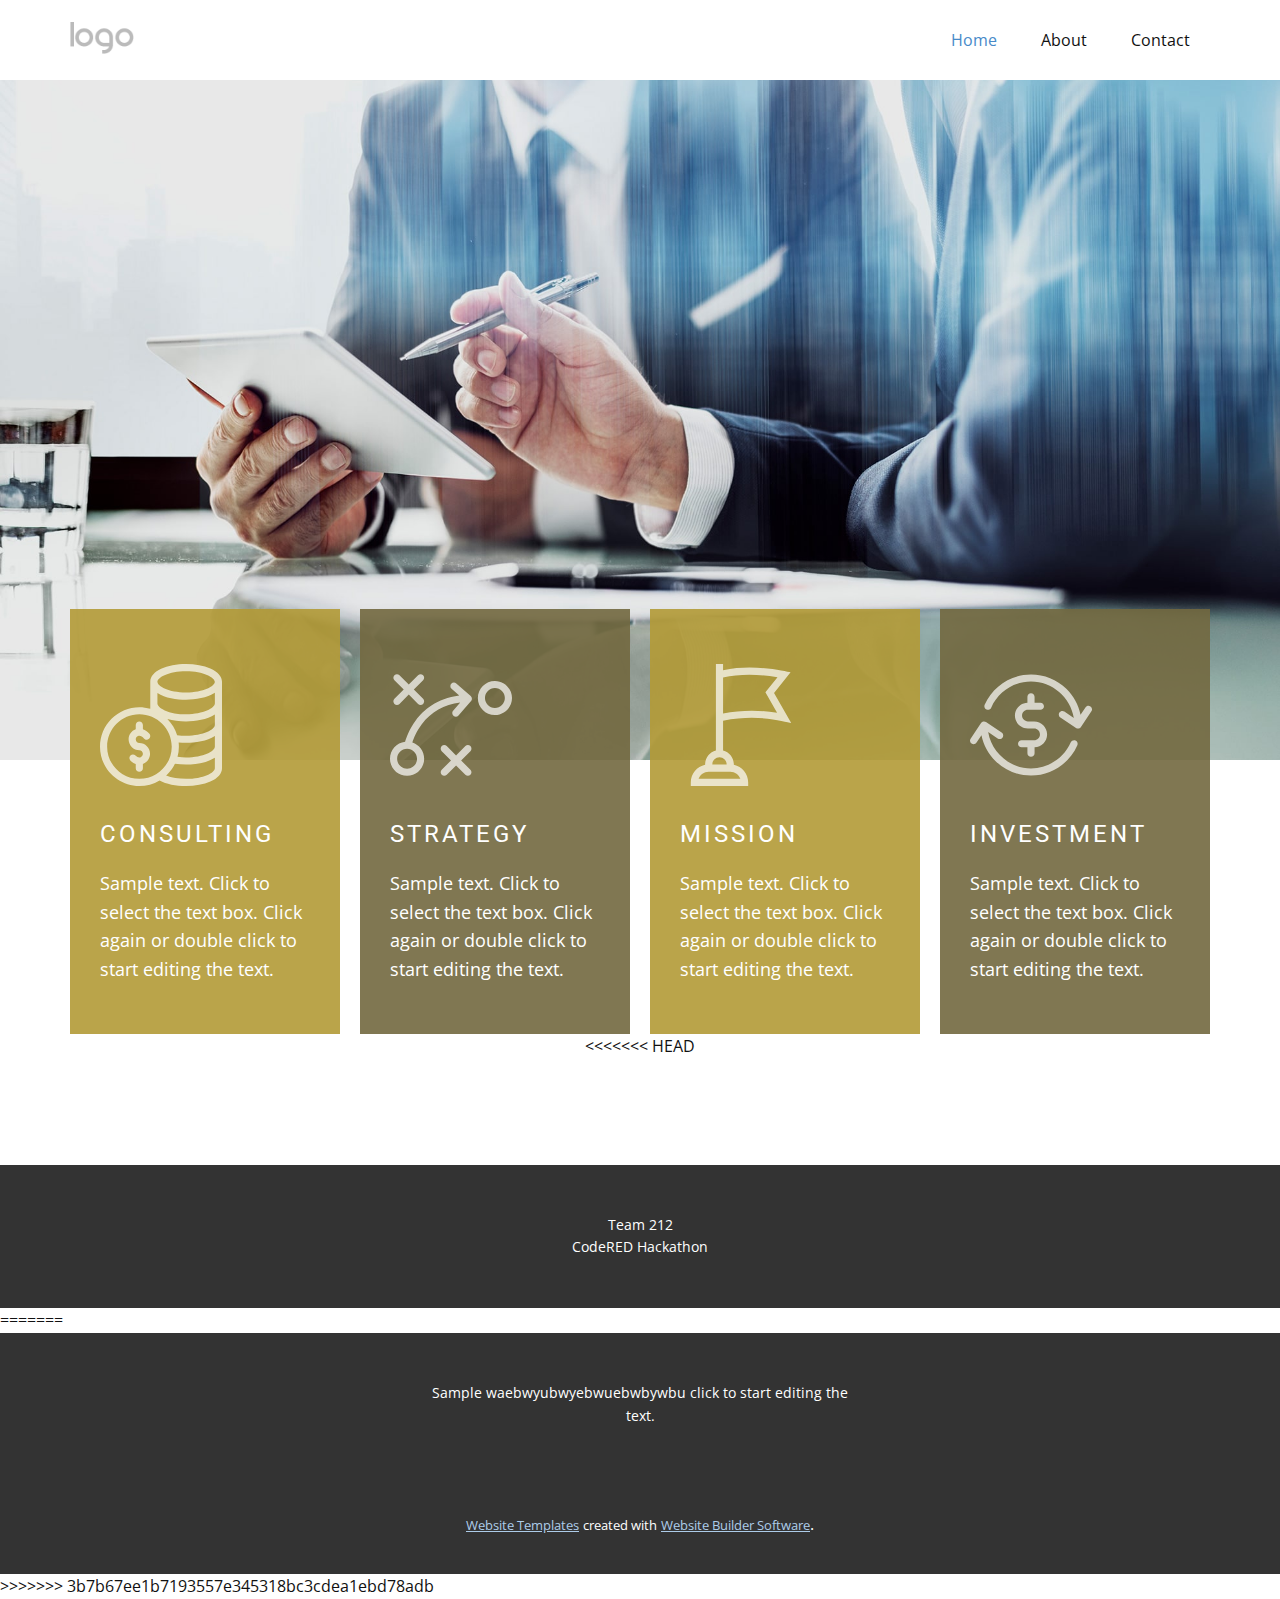
==== commit 10481dd3: "Test" ====
--- a/HTMLToEdit/Home.html
+++ b/HTMLToEdit/Home.html
@@ -1,135 +1,225 @@
 <!DOCTYPE html>
 <html style="font-size: 16px;">
-  <head>
-    <meta name="viewport" content="width=device-width, initial-scale=1.0">
-    <meta charset="utf-8">
-    <meta name="keywords" content="INTUITIVE">
-    <meta name="description" content="">
-    <meta name="page_type" content="np-template-header-footer-from-plugin">
-    <title>Home</title>
-    <link rel="stylesheet" href="nicepage.css" media="screen">
-<link rel="stylesheet" href="Home.css" media="screen">
-    <script class="u-script" type="text/javascript" src="jquery.js" defer=""></script>
-    <script class="u-script" type="text/javascript" src="nicepage.js" defer=""></script>
-    <meta name="generator" content="Nicepage 3.26.0, nicepage.com">
-    <link id="u-theme-google-font" rel="stylesheet" href="https://fonts.googleapis.com/css?family=Roboto:100,100i,300,300i,400,400i,500,500i,700,700i,900,900i|Open+Sans:300,300i,400,400i,600,600i,700,700i,800,800i">
-    
-    
-    
-    
-    <script type="application/ld+json">{
+
+<head>
+  <meta name="viewport" content="width=device-width, initial-scale=1.0">
+  <meta charset="utf-8">
+  <meta name="keywords" content="INTUITIVE">
+  <meta name="description" content="">
+  <meta name="page_type" content="np-template-header-footer-from-plugin">
+  <title>Home</title>
+  <link rel="stylesheet" href="nicepage.css" media="screen">
+  <link rel="stylesheet" href="Home.css" media="screen">
+  <script class="u-script" type="text/javascript" src="jquery.js" defer=""></script>
+  <script class="u-script" type="text/javascript" src="nicepage.js" defer=""></script>
+  <meta name="generator" content="Nicepage 3.26.0, nicepage.com">
+  <link id="u-theme-google-font" rel="stylesheet"
+    href="https://fonts.googleapis.com/css?family=Roboto:100,100i,300,300i,400,400i,500,500i,700,700i,900,900i|Open+Sans:300,300i,400,400i,600,600i,700,700i,800,800i">
+
+
+
+
+  <script type="application/ld+json">{
 		"@context": "http://schema.org",
 		"@type": "Organization",
 		"name": "",
 		"logo": "images/default-logo.png"
 }</script>
-    <meta name="theme-color" content="#478ac9">
-    <meta property="og:title" content="Home">
-    <meta property="og:type" content="website">
-  </head>
-  <body class="u-body"><header class="u-clearfix u-header u-header" id="sec-28c4"><div class="u-clearfix u-sheet u-valign-middle u-sheet-1">
-        <a href="https://nicepage.com" class="u-image u-logo u-image-1">
-          <img src="images/default-logo.png" class="u-logo-image u-logo-image-1">
-        </a>
-        <nav class="u-menu u-menu-dropdown u-offcanvas u-menu-1">
-          <div class="menu-collapse" style="font-size: 1rem; letter-spacing: 0px;">
-            <a class="u-button-style u-custom-left-right-menu-spacing u-custom-padding-bottom u-custom-top-bottom-menu-spacing u-nav-link u-text-active-palette-1-base u-text-hover-palette-2-base" href="#">
-              <svg><use xmlns:xlink="http://www.w3.org/1999/xlink" xlink:href="#menu-hamburger"></use></svg>
-              <svg version="1.1" xmlns="http://www.w3.org/2000/svg" xmlns:xlink="http://www.w3.org/1999/xlink"><defs><symbol id="menu-hamburger" viewBox="0 0 16 16" style="width: 16px; height: 16px;"><rect y="1" width="16" height="2"></rect><rect y="7" width="16" height="2"></rect><rect y="13" width="16" height="2"></rect>
-</symbol>
-</defs></svg>
-            </a>
-          </div>
-          <div class="u-nav-container">
-            <ul class="u-nav u-unstyled u-nav-1"><li class="u-nav-item"><a class="u-button-style u-nav-link u-text-active-palette-1-base u-text-hover-palette-2-base" href="Home.html" style="padding: 10px 20px;">Home</a>
-</li><li class="u-nav-item"><a class="u-button-style u-nav-link u-text-active-palette-1-base u-text-hover-palette-2-base" href="About.html" style="padding: 10px 20px;">About</a>
-</li><li class="u-nav-item"><a class="u-button-style u-nav-link u-text-active-palette-1-base u-text-hover-palette-2-base" href="Contact.html" style="padding: 10px 20px;">Contact</a>
-</li></ul>
-          </div>
-          <div class="u-nav-container-collapse">
-            <div class="u-black u-container-style u-inner-container-layout u-opacity u-opacity-95 u-sidenav">
-              <div class="u-inner-container-layout u-sidenav-overflow">
-                <div class="u-menu-close"></div>
-                <ul class="u-align-center u-nav u-popupmenu-items u-unstyled u-nav-2"><li class="u-nav-item"><a class="u-button-style u-nav-link" href="Home.html">Home</a>
-</li><li class="u-nav-item"><a class="u-button-style u-nav-link" href="About.html">About</a>
-</li><li class="u-nav-item"><a class="u-button-style u-nav-link" href="Contact.html">Contact</a>
-</li></ul>
-              </div>
+  <meta name="theme-color" content="#478ac9">
+  <meta property="og:title" content="Home">
+  <meta property="og:type" content="website">
+</head>
+
+<body class="u-body">
+  <header class="u-clearfix u-header u-header" id="sec-28c4">
+    <div class="u-clearfix u-sheet u-valign-middle u-sheet-1">
+      <a href="https://nicepage.com" class="u-image u-logo u-image-1">
+        <img src="images/default-logo.png" class="u-logo-image u-logo-image-1">
+      </a>
+      <nav class="u-menu u-menu-dropdown u-offcanvas u-menu-1">
+        <div class="menu-collapse" style="font-size: 1rem; letter-spacing: 0px;">
+          <a class="u-button-style u-custom-left-right-menu-spacing u-custom-padding-bottom u-custom-top-bottom-menu-spacing u-nav-link u-text-active-palette-1-base u-text-hover-palette-2-base"
+            href="#">
+            <svg>
+              <use xmlns:xlink="http://www.w3.org/1999/xlink" xlink:href="#menu-hamburger"></use>
+            </svg>
+            <svg version="1.1" xmlns="http://www.w3.org/2000/svg" xmlns:xlink="http://www.w3.org/1999/xlink">
+              <defs>
+                <symbol id="menu-hamburger" viewBox="0 0 16 16" style="width: 16px; height: 16px;">
+                  <rect y="1" width="16" height="2"></rect>
+                  <rect y="7" width="16" height="2"></rect>
+                  <rect y="13" width="16" height="2"></rect>
+                </symbol>
+              </defs>
+            </svg>
+          </a>
+        </div>
+        <div class="u-nav-container">
+          <ul class="u-nav u-unstyled u-nav-1">
+            <li class="u-nav-item"><a
+                class="u-button-style u-nav-link u-text-active-palette-1-base u-text-hover-palette-2-base"
+                href="Home.html" style="padding: 10px 20px;">Home</a>
+            </li>
+            <li class="u-nav-item"><a
+                class="u-button-style u-nav-link u-text-active-palette-1-base u-text-hover-palette-2-base"
+                href="About.html" style="padding: 10px 20px;">About</a>
+            </li>
+            <li class="u-nav-item"><a
+                class="u-button-style u-nav-link u-text-active-palette-1-base u-text-hover-palette-2-base"
+                href="Contact.html" style="padding: 10px 20px;">Contact</a>
+            </li>
+          </ul>
+        </div>
+        <div class="u-nav-container-collapse">
+          <div class="u-black u-container-style u-inner-container-layout u-opacity u-opacity-95 u-sidenav">
+            <div class="u-inner-container-layout u-sidenav-overflow">
+              <div class="u-menu-close"></div>
+              <ul class="u-align-center u-nav u-popupmenu-items u-unstyled u-nav-2">
+                <li class="u-nav-item"><a class="u-button-style u-nav-link" href="Home.html">Home</a>
+                </li>
+                <li class="u-nav-item"><a class="u-button-style u-nav-link" href="About.html">About</a>
+                </li>
+                <li class="u-nav-item"><a class="u-button-style u-nav-link" href="Contact.html">Contact</a>
+                </li>
+              </ul>
             </div>
-            <div class="u-black u-menu-overlay u-opacity u-opacity-70"></div>
-          </div>
-        </nav>
-      </div></header>
-    <section class="u-align-center u-clearfix u-section-1" id="carousel_46b3">
-      <img class="u-expanded-width u-image u-image-1" src="images/cvxcx-min.jpg" data-image-width="1980" data-image-height="1114">
-      <div class="u-list u-list-1">
-        <div class="u-repeater u-repeater-1">
-          <div class="u-align-left u-container-style u-custom-item u-list-item u-opacity u-opacity-90 u-palette-3-dark-1 u-repeater-item u-list-item-1">
-            <div class="u-container-layout u-similar-container u-valign-top u-container-layout-1"><span class="u-icon u-icon-rectangle u-opacity u-opacity-70 u-text-white u-icon-1"><svg class="u-svg-link" preserveAspectRatio="xMidYMin slice" viewBox="0 0 512 512" style=""><use xmlns:xlink="http://www.w3.org/1999/xlink" xlink:href="#svg-ebe3"></use></svg><svg xmlns="http://www.w3.org/2000/svg" xmlns:xlink="http://www.w3.org/1999/xlink" version="1.1" xml:space="preserve" class="u-svg-content" viewBox="0 0 512 512" x="0px" y="0px" id="svg-ebe3" style="enable-background:new 0 0 512 512;"><g><g><path d="M165,332c-7.99,0-15-7.477-15-16c0-6.286,3.965-11.953,9.866-14.103c7.7-2.806,16.673,0.999,24.606,10.445    c5.33,6.344,14.79,7.167,21.134,1.839s7.167-14.79,1.839-21.133c-8.109-9.656-17.548-16.293-27.445-19.625V256    c0-8.284-6.716-15-15-15s-15,6.716-15,15v17.572c-0.134,0.047-0.268,0.088-0.401,0.137C131.895,280.157,120,297.153,120,316    c0,11.955,4.597,23.347,12.944,32.079C141.526,357.056,152.911,362,165,362c8.271,0,15,6.729,15,15    c0,6.042-3.596,11.468-9.159,13.825c-6.717,2.844-14.755,0.417-22.059-6.659c-5.951-5.764-15.445-5.614-21.211,0.335    c-5.764,5.95-5.614,15.446,0.336,21.21c6.772,6.561,14.301,11.197,22.093,13.813V437c0,8.284,6.716,15,15,15s15-6.716,15-15    v-17.571c18.295-6.504,30-23.575,30-42.429C210,352.187,189.813,332,165,332z"></path>
-</g>
-</g><g><g><path d="M463,18.844C435.379,6.692,399.155,0,361,0c-78.082,0-150,28.671-150,75c0,11.591,0,101.714,0,112.545    c-14.791-4.307-30.239-6.545-46-6.545c-43.972,0-85.406,17.376-116.67,48.928C17.164,261.381,0,302.958,0,347    c0,90.981,74.019,165,165,165c30.361,0,59.55-8.159,85.059-23.438C277.958,503.529,317.713,512,361,512    c38.155,0,74.379-6.692,102-18.844c31.598-13.901,49-33.845,49-56.156c0-9.342,0-352.464,0-362    C512,52.688,494.598,32.745,463,18.844z M165,482c-74.439,0-135-60.561-135-135c0-74.991,60.561-136,135-136    c74.99,0,136,61.009,136,136C301,421.439,239.99,482,165,482z M482,437c0,18.348-47.137,45-121,45    c-31.422,0-61.106-5.036-83.63-13.86c1.589-1.46,3.161-2.943,4.703-4.47c13.507-13.384,24.406-28.635,32.467-45.148    C329.443,420.82,345.011,422,361,422c39.443,0,88.356-7.667,121-29.019V437z M482,347c0,18.348-47.137,45-121,45    c-12.237,0-24.166-0.765-35.661-2.246C329.066,375.97,331,361.627,331,347c0-5.889-0.321-11.733-0.935-17.517    c10.104,1,20.445,1.517,30.935,1.517c39.446,0,88.355-7.668,121-29.019V347z M482,256c0,18.348-47.137,45-121,45    c-12.768,0-25.26-0.835-37.274-2.458c-7.785-25.252-21.674-48.495-40.917-67.958C306,237.356,332.938,241,361,241    c39.446,0,88.355-7.668,121-29.019V256z M482,166c0,18.348-47.137,45-121,45c-34.007,0-65.745-5.782-89.367-16.281    C252.737,186.322,241,175.317,241,166v-44.805C273.474,142.481,321.972,150,361,150c39.446,0,88.355-7.668,121-29.019V166z     M361,120c-73.276,0-120-26.255-120-45c0-18.803,46.857-45,120-45c73.863,0,121,26.652,121,45S434.863,120,361,120z"></path>
-</g>
-</g></svg></span>
-              <h3 class="u-heading-font u-text u-text-1">Consulting</h3>
-              <p class="u-text u-text-2">Sample text. Click to select the text box. Click again or double click to start editing the text.</p>
-            </div>
-          </div>
-          <div class="u-align-left u-container-style u-list-item u-opacity u-opacity-90 u-palette-3-dark-2 u-repeater-item u-video-cover u-list-item-2">
-            <div class="u-container-layout u-similar-container u-valign-top u-container-layout-2"><span class="u-icon u-icon-rectangle u-opacity u-opacity-70 u-icon-2"><svg class="u-svg-link" preserveAspectRatio="xMidYMin slice" viewBox="0 0 297 297" style=""><use xmlns:xlink="http://www.w3.org/1999/xlink" xlink:href="#svg-3005"></use></svg><svg class="u-svg-content" viewBox="0 0 297 297" id="svg-3005"><g><path d="m255.402,41.116c-22.937,0-41.599,18.661-41.599,41.598s18.661,41.599 41.599,41.599c22.937,0 41.598-18.662 41.598-41.599s-18.661-41.598-41.598-41.598zm0,65.786c-13.338,0-24.188-10.85-24.188-24.188 0-13.337 10.85-24.187 24.188-24.187 13.337,0 24.187,10.85 24.187,24.187 0.001,13.338-10.85,24.188-24.187,24.188z"></path><path d="m10.772,97.093c1.7,1.699 3.928,2.549 6.156,2.549s4.456-0.85 6.156-2.549l22.626-22.626 22.626,22.626c1.7,1.699 3.928,2.549 6.156,2.549 2.228,0 4.456-0.85 6.156-2.549 3.399-3.399 3.399-8.912 0-12.312l-22.627-22.625 22.626-22.626c3.399-3.399 3.399-8.912 0-12.312-3.4-3.398-8.911-3.398-12.312,0l-22.625,22.626-22.626-22.626c-3.4-3.398-8.911-3.398-12.312,0-3.399,3.399-3.399,8.912 0,12.312l22.626,22.626-22.626,22.625c-3.399,3.4-3.399,8.912 1.77636e-15,12.312z"></path><path d="m195.772,199.907c-3.4-3.398-8.911-3.398-12.312,0l-22.625,22.625-22.626-22.625c-3.4-3.398-8.911-3.398-12.312,0-3.399,3.4-3.399,8.912 0,12.312l22.626,22.625-22.626,22.626c-3.399,3.399-3.399,8.912 0,12.312 1.7,1.699 3.928,2.549 6.156,2.549s4.456-0.85 6.156-2.549l22.626-22.626 22.625,22.625c1.7,1.699 3.928,2.549 6.156,2.549 2.228,0 4.456-0.85 6.156-2.549 3.399-3.4 3.399-8.912 0-12.312l-22.625-22.625 22.625-22.625c3.4-3.4 3.4-8.913 0-12.312z"></path><path d="m196.45,77.836l-35.107-30.518c-3.628-3.155-9.127-2.768-12.281,0.859-3.154,3.628-2.769,9.126 0.859,12.281l18.618,16.185c-54.952,7.187-87.489,35.904-105.577,60.176-15.843,21.26-23.25,42.201-26.224,52.608-20.654,2.415-36.738,20.012-36.738,41.305 0,22.937 18.661,41.599 41.598,41.599s41.599-18.661 41.599-41.599c0-18.464-12.096-34.148-28.777-39.567 3.133-9.898 9.919-27.229 22.924-44.503 22.64-30.071 54.091-47.78 93.656-52.816l-17.348,19.957c-3.154,3.628-2.769,9.126 0.859,12.281 1.648,1.433 3.682,2.135 5.707,2.135 2.433,0 4.853-1.014 6.574-2.994l30.518-35.108c3.154-3.629 2.769-9.126-0.86-12.281zm-130.664,152.896c0,13.338-10.85,24.188-24.188,24.188-13.337,0-24.187-10.85-24.187-24.188 0-13.337 10.85-24.187 24.187-24.187 13.337,0 24.188,10.85 24.188,24.187z"></path>
-</g></svg></span>
-              <h3 class="u-heading-font u-text u-text-3">Strategy</h3>
-              <p class="u-text u-text-4">Sample text. Click to select the text box. Click again or double click to start editing the text.</p>
-            </div>
-          </div>
-          <div class="u-align-left u-container-style u-custom-item u-list-item u-opacity u-opacity-90 u-palette-3-dark-1 u-repeater-item u-video-cover u-list-item-3">
-            <div class="u-container-layout u-similar-container u-valign-top u-container-layout-3"><span class="u-icon u-icon-rectangle u-opacity u-opacity-70 u-icon-3"><svg class="u-svg-link" preserveAspectRatio="xMidYMin slice" viewBox="0 0 510 510" style=""><use xmlns:xlink="http://www.w3.org/1999/xlink" xlink:href="#svg-529f"></use></svg><svg class="u-svg-content" viewBox="0 0 510 510" id="svg-529f"><g><path d="m393.159 121.41 69.152-86.44c-16.753-2.022-149.599-37.363-282.234-8.913v-26.057h-30v361.898c-25.85 6.678-45 30.195-45 58.102v1.509c-34.191 6.969-60 37.272-60 73.491v15h240v-15c0-36.22-25.809-66.522-60-73.491v-1.509c0-27.906-19.15-51.424-45-58.102v-124.733c153.335-30.989 264.132 7.082 284.847 9.834zm-140.653 358.59h-174.859c6.19-17.461 22.873-30 42.43-30h90c19.556 0 36.238 12.539 42.429 30zm-57.429-60h-60c0-16.542 13.458-30 30-30s30 13.458 30 30zm-15-213.427v-149.802c66.329-15.269 141.099-15.756 227.537-1.455l-50.619 63.274 48.8 85.4c-75.047-12.702-150.759-11.841-225.718 2.583z"></path>
-</g></svg></span>
-              <h3 class="u-heading-font u-text u-text-5">Mission</h3>
-              <p class="u-text u-text-6">Sample text. Click to select the text box. Click again or double click to start editing the text.</p>
-            </div>
-          </div>
-          <div class="u-align-left u-container-style u-custom-item u-list-item u-opacity u-opacity-90 u-palette-3-dark-2 u-repeater-item u-video-cover u-list-item-4">
-            <div class="u-container-layout u-similar-container u-valign-top u-container-layout-4"><span class="u-icon u-icon-rectangle u-opacity u-opacity-70 u-text-white u-icon-4"><svg class="u-svg-link" preserveAspectRatio="xMidYMin slice" viewBox="0 0 512 512" style=""><use xmlns:xlink="http://www.w3.org/1999/xlink" xlink:href="#svg-5ea9"></use></svg><svg xmlns="http://www.w3.org/2000/svg" xmlns:xlink="http://www.w3.org/1999/xlink" version="1.1" xml:space="preserve" class="u-svg-content" viewBox="0 0 512 512" x="0px" y="0px" id="svg-5ea9" style="enable-background:new 0 0 512 512;"><g><g><path d="M269.145,240.999h-26.292c-13.474,0-24.435-10.961-24.435-24.434c0-13.474,10.962-24.437,24.435-24.437h52.583    c8.284,0,15-6.716,15-15s-6.716-15-15-15h-24.437v-24.438c0-8.285-6.716-15.001-15-15.001c-8.284,0-15,6.716-15,15v24.484    c-29.159,0.983-52.581,24.995-52.581,54.39c0,30.015,24.42,54.434,54.435,54.434h26.292c13.475,0,24.438,10.963,24.438,24.439    c0,13.474-10.963,24.436-24.438,24.436h-52.582c-8.284,0-15,6.716-15,15s6.716,15,15,15h24.436v24.437c0,8.284,6.716,15,15,15    c8.284,0,15-6.716,15-15v-24.483c29.16-0.982,52.584-24.994,52.584-54.389C323.582,265.419,299.161,240.999,269.145,240.999z"></path>
-</g>
-</g><g><g><path d="M442.762,321.127c-7.59-3.318-16.434,0.148-19.751,7.739c-29.018,66.405-94.573,109.313-167.014,109.313    c-89.499,0-165.35-66.392-179.719-152.472l39.786,26.584c6.888,4.603,16.203,2.75,20.806-4.139    c4.603-6.888,2.749-16.203-4.139-20.806l-65.583-43.821c-3.308-2.21-7.358-3.013-11.26-2.24c-3.902,0.776-7.335,3.071-9.546,6.379    L2.529,313.247c-4.602,6.889-2.748,16.204,4.14,20.806c2.56,1.711,5.455,2.529,8.319,2.529c4.841,0,9.595-2.341,12.486-6.668    l20.692-30.972c8.42,41.121,28.882,78.841,59.51,108.786c39.874,38.983,92.548,60.453,148.322,60.453    c84.364,0,160.712-49.969,194.503-127.302C453.819,333.287,450.354,324.444,442.762,321.127z"></path>
-</g>
-</g><g><g><path d="M505.333,177.949c-6.89-4.602-16.204-2.749-20.806,4.139l-20.695,30.971c-8.42-41.122-28.882-78.842-59.51-108.787    c-39.874-38.983-92.549-60.453-148.323-60.453c-84.363,0-160.711,49.97-194.503,127.302c-3.317,7.591,0.148,16.434,7.739,19.751    s16.434-0.148,19.752-7.739c29.017-66.404,94.573-109.314,167.013-109.314c89.498,0,165.349,66.393,179.72,152.472l-39.786-26.582    c-6.889-4.604-16.203-2.749-20.806,4.139c-4.602,6.889-2.749,16.204,4.14,20.806l65.581,43.818    c2.56,1.711,5.455,2.529,8.319,2.529c4.842,0,9.594-2.34,12.485-6.668l43.818-65.577    C514.073,191.866,512.22,182.551,505.333,177.949z"></path>
-</g>
-</g></svg></span>
-              <h3 class="u-heading-font u-text u-text-7">Investment</h3>
-              <p class="u-text u-text-8">Sample text. Click to select the text box. Click again or double click to start editing the text.</p>
-            </div>
+          </div>
+          <div class="u-black u-menu-overlay u-opacity u-opacity-70"></div>
+        </div>
+      </nav>
+    </div>
+  </header>
+  <section class="u-align-center u-clearfix u-section-1" id="carousel_46b3">
+    <img class="u-expanded-width u-image u-image-1" src="images/cvxcx-min.jpg" data-image-width="1980"
+      data-image-height="1114">
+    <div class="u-list u-list-1">
+      <div class="u-repeater u-repeater-1">
+        <div
+          class="u-align-left u-container-style u-custom-item u-list-item u-opacity u-opacity-90 u-palette-3-dark-1 u-repeater-item u-list-item-1">
+          <div class="u-container-layout u-similar-container u-valign-top u-container-layout-1"><span
+              class="u-icon u-icon-rectangle u-opacity u-opacity-70 u-text-white u-icon-1"><svg class="u-svg-link"
+                preserveAspectRatio="xMidYMin slice" viewBox="0 0 512 512" style="">
+                <use xmlns:xlink="http://www.w3.org/1999/xlink" xlink:href="#svg-ebe3"></use>
+              </svg><svg xmlns="http://www.w3.org/2000/svg" xmlns:xlink="http://www.w3.org/1999/xlink" version="1.1"
+                xml:space="preserve" class="u-svg-content" viewBox="0 0 512 512" x="0px" y="0px" id="svg-ebe3"
+                style="enable-background:new 0 0 512 512;">
+                <g>
+                  <g>
+                    <path
+                      d="M165,332c-7.99,0-15-7.477-15-16c0-6.286,3.965-11.953,9.866-14.103c7.7-2.806,16.673,0.999,24.606,10.445    c5.33,6.344,14.79,7.167,21.134,1.839s7.167-14.79,1.839-21.133c-8.109-9.656-17.548-16.293-27.445-19.625V256    c0-8.284-6.716-15-15-15s-15,6.716-15,15v17.572c-0.134,0.047-0.268,0.088-0.401,0.137C131.895,280.157,120,297.153,120,316    c0,11.955,4.597,23.347,12.944,32.079C141.526,357.056,152.911,362,165,362c8.271,0,15,6.729,15,15    c0,6.042-3.596,11.468-9.159,13.825c-6.717,2.844-14.755,0.417-22.059-6.659c-5.951-5.764-15.445-5.614-21.211,0.335    c-5.764,5.95-5.614,15.446,0.336,21.21c6.772,6.561,14.301,11.197,22.093,13.813V437c0,8.284,6.716,15,15,15s15-6.716,15-15    v-17.571c18.295-6.504,30-23.575,30-42.429C210,352.187,189.813,332,165,332z">
+                    </path>
+                  </g>
+                </g>
+                <g>
+                  <g>
+                    <path
+                      d="M463,18.844C435.379,6.692,399.155,0,361,0c-78.082,0-150,28.671-150,75c0,11.591,0,101.714,0,112.545    c-14.791-4.307-30.239-6.545-46-6.545c-43.972,0-85.406,17.376-116.67,48.928C17.164,261.381,0,302.958,0,347    c0,90.981,74.019,165,165,165c30.361,0,59.55-8.159,85.059-23.438C277.958,503.529,317.713,512,361,512    c38.155,0,74.379-6.692,102-18.844c31.598-13.901,49-33.845,49-56.156c0-9.342,0-352.464,0-362    C512,52.688,494.598,32.745,463,18.844z M165,482c-74.439,0-135-60.561-135-135c0-74.991,60.561-136,135-136    c74.99,0,136,61.009,136,136C301,421.439,239.99,482,165,482z M482,437c0,18.348-47.137,45-121,45    c-31.422,0-61.106-5.036-83.63-13.86c1.589-1.46,3.161-2.943,4.703-4.47c13.507-13.384,24.406-28.635,32.467-45.148    C329.443,420.82,345.011,422,361,422c39.443,0,88.356-7.667,121-29.019V437z M482,347c0,18.348-47.137,45-121,45    c-12.237,0-24.166-0.765-35.661-2.246C329.066,375.97,331,361.627,331,347c0-5.889-0.321-11.733-0.935-17.517    c10.104,1,20.445,1.517,30.935,1.517c39.446,0,88.355-7.668,121-29.019V347z M482,256c0,18.348-47.137,45-121,45    c-12.768,0-25.26-0.835-37.274-2.458c-7.785-25.252-21.674-48.495-40.917-67.958C306,237.356,332.938,241,361,241    c39.446,0,88.355-7.668,121-29.019V256z M482,166c0,18.348-47.137,45-121,45c-34.007,0-65.745-5.782-89.367-16.281    C252.737,186.322,241,175.317,241,166v-44.805C273.474,142.481,321.972,150,361,150c39.446,0,88.355-7.668,121-29.019V166z     M361,120c-73.276,0-120-26.255-120-45c0-18.803,46.857-45,120-45c73.863,0,121,26.652,121,45S434.863,120,361,120z">
+                    </path>
+                  </g>
+                </g>
+              </svg></span>
+            <h3 class="u-heading-font u-text u-text-1">Consulting</h3>
+            <p class="u-text u-text-2">Sample text. Click to select the text box. Click again or double click to start
+              editing the text.</p>
+          </div>
+        </div>
+        <div
+          class="u-align-left u-container-style u-list-item u-opacity u-opacity-90 u-palette-3-dark-2 u-repeater-item u-video-cover u-list-item-2">
+          <div class="u-container-layout u-similar-container u-valign-top u-container-layout-2"><span
+              class="u-icon u-icon-rectangle u-opacity u-opacity-70 u-icon-2"><svg class="u-svg-link"
+                preserveAspectRatio="xMidYMin slice" viewBox="0 0 297 297" style="">
+                <use xmlns:xlink="http://www.w3.org/1999/xlink" xlink:href="#svg-3005"></use>
+              </svg><svg class="u-svg-content" viewBox="0 0 297 297" id="svg-3005">
+                <g>
+                  <path
+                    d="m255.402,41.116c-22.937,0-41.599,18.661-41.599,41.598s18.661,41.599 41.599,41.599c22.937,0 41.598-18.662 41.598-41.599s-18.661-41.598-41.598-41.598zm0,65.786c-13.338,0-24.188-10.85-24.188-24.188 0-13.337 10.85-24.187 24.188-24.187 13.337,0 24.187,10.85 24.187,24.187 0.001,13.338-10.85,24.188-24.187,24.188z">
+                  </path>
+                  <path
+                    d="m10.772,97.093c1.7,1.699 3.928,2.549 6.156,2.549s4.456-0.85 6.156-2.549l22.626-22.626 22.626,22.626c1.7,1.699 3.928,2.549 6.156,2.549 2.228,0 4.456-0.85 6.156-2.549 3.399-3.399 3.399-8.912 0-12.312l-22.627-22.625 22.626-22.626c3.399-3.399 3.399-8.912 0-12.312-3.4-3.398-8.911-3.398-12.312,0l-22.625,22.626-22.626-22.626c-3.4-3.398-8.911-3.398-12.312,0-3.399,3.399-3.399,8.912 0,12.312l22.626,22.626-22.626,22.625c-3.399,3.4-3.399,8.912 1.77636e-15,12.312z">
+                  </path>
+                  <path
+                    d="m195.772,199.907c-3.4-3.398-8.911-3.398-12.312,0l-22.625,22.625-22.626-22.625c-3.4-3.398-8.911-3.398-12.312,0-3.399,3.4-3.399,8.912 0,12.312l22.626,22.625-22.626,22.626c-3.399,3.399-3.399,8.912 0,12.312 1.7,1.699 3.928,2.549 6.156,2.549s4.456-0.85 6.156-2.549l22.626-22.626 22.625,22.625c1.7,1.699 3.928,2.549 6.156,2.549 2.228,0 4.456-0.85 6.156-2.549 3.399-3.4 3.399-8.912 0-12.312l-22.625-22.625 22.625-22.625c3.4-3.4 3.4-8.913 0-12.312z">
+                  </path>
+                  <path
+                    d="m196.45,77.836l-35.107-30.518c-3.628-3.155-9.127-2.768-12.281,0.859-3.154,3.628-2.769,9.126 0.859,12.281l18.618,16.185c-54.952,7.187-87.489,35.904-105.577,60.176-15.843,21.26-23.25,42.201-26.224,52.608-20.654,2.415-36.738,20.012-36.738,41.305 0,22.937 18.661,41.599 41.598,41.599s41.599-18.661 41.599-41.599c0-18.464-12.096-34.148-28.777-39.567 3.133-9.898 9.919-27.229 22.924-44.503 22.64-30.071 54.091-47.78 93.656-52.816l-17.348,19.957c-3.154,3.628-2.769,9.126 0.859,12.281 1.648,1.433 3.682,2.135 5.707,2.135 2.433,0 4.853-1.014 6.574-2.994l30.518-35.108c3.154-3.629 2.769-9.126-0.86-12.281zm-130.664,152.896c0,13.338-10.85,24.188-24.188,24.188-13.337,0-24.187-10.85-24.187-24.188 0-13.337 10.85-24.187 24.187-24.187 13.337,0 24.188,10.85 24.188,24.187z">
+                  </path>
+                </g>
+              </svg></span>
+            <h3 class="u-heading-font u-text u-text-3">Strategy</h3>
+            <p class="u-text u-text-4">Sample text. Click to select the text box. Click again or double click to start
+              editing the text.</p>
+          </div>
+        </div>
+        <div
+          class="u-align-left u-container-style u-custom-item u-list-item u-opacity u-opacity-90 u-palette-3-dark-1 u-repeater-item u-video-cover u-list-item-3">
+          <div class="u-container-layout u-similar-container u-valign-top u-container-layout-3"><span
+              class="u-icon u-icon-rectangle u-opacity u-opacity-70 u-icon-3"><svg class="u-svg-link"
+                preserveAspectRatio="xMidYMin slice" viewBox="0 0 510 510" style="">
+                <use xmlns:xlink="http://www.w3.org/1999/xlink" xlink:href="#svg-529f"></use>
+              </svg><svg class="u-svg-content" viewBox="0 0 510 510" id="svg-529f">
+                <g>
+                  <path
+                    d="m393.159 121.41 69.152-86.44c-16.753-2.022-149.599-37.363-282.234-8.913v-26.057h-30v361.898c-25.85 6.678-45 30.195-45 58.102v1.509c-34.191 6.969-60 37.272-60 73.491v15h240v-15c0-36.22-25.809-66.522-60-73.491v-1.509c0-27.906-19.15-51.424-45-58.102v-124.733c153.335-30.989 264.132 7.082 284.847 9.834zm-140.653 358.59h-174.859c6.19-17.461 22.873-30 42.43-30h90c19.556 0 36.238 12.539 42.429 30zm-57.429-60h-60c0-16.542 13.458-30 30-30s30 13.458 30 30zm-15-213.427v-149.802c66.329-15.269 141.099-15.756 227.537-1.455l-50.619 63.274 48.8 85.4c-75.047-12.702-150.759-11.841-225.718 2.583z">
+                  </path>
+                </g>
+              </svg></span>
+            <h3 class="u-heading-font u-text u-text-5">Mission</h3>
+            <p class="u-text u-text-6">Sample text. Click to select the text box. Click again or double click to start
+              editing the text.</p>
+          </div>
+        </div>
+        <div
+          class="u-align-left u-container-style u-custom-item u-list-item u-opacity u-opacity-90 u-palette-3-dark-2 u-repeater-item u-video-cover u-list-item-4">
+          <div class="u-container-layout u-similar-container u-valign-top u-container-layout-4"><span
+              class="u-icon u-icon-rectangle u-opacity u-opacity-70 u-text-white u-icon-4"><svg class="u-svg-link"
+                preserveAspectRatio="xMidYMin slice" viewBox="0 0 512 512" style="">
+                <use xmlns:xlink="http://www.w3.org/1999/xlink" xlink:href="#svg-5ea9"></use>
+              </svg><svg xmlns="http://www.w3.org/2000/svg" xmlns:xlink="http://www.w3.org/1999/xlink" version="1.1"
+                xml:space="preserve" class="u-svg-content" viewBox="0 0 512 512" x="0px" y="0px" id="svg-5ea9"
+                style="enable-background:new 0 0 512 512;">
+                <g>
+                  <g>
+                    <path
+                      d="M269.145,240.999h-26.292c-13.474,0-24.435-10.961-24.435-24.434c0-13.474,10.962-24.437,24.435-24.437h52.583    c8.284,0,15-6.716,15-15s-6.716-15-15-15h-24.437v-24.438c0-8.285-6.716-15.001-15-15.001c-8.284,0-15,6.716-15,15v24.484    c-29.159,0.983-52.581,24.995-52.581,54.39c0,30.015,24.42,54.434,54.435,54.434h26.292c13.475,0,24.438,10.963,24.438,24.439    c0,13.474-10.963,24.436-24.438,24.436h-52.582c-8.284,0-15,6.716-15,15s6.716,15,15,15h24.436v24.437c0,8.284,6.716,15,15,15    c8.284,0,15-6.716,15-15v-24.483c29.16-0.982,52.584-24.994,52.584-54.389C323.582,265.419,299.161,240.999,269.145,240.999z">
+                    </path>
+                  </g>
+                </g>
+                <g>
+                  <g>
+                    <path
+                      d="M442.762,321.127c-7.59-3.318-16.434,0.148-19.751,7.739c-29.018,66.405-94.573,109.313-167.014,109.313    c-89.499,0-165.35-66.392-179.719-152.472l39.786,26.584c6.888,4.603,16.203,2.75,20.806-4.139    c4.603-6.888,2.749-16.203-4.139-20.806l-65.583-43.821c-3.308-2.21-7.358-3.013-11.26-2.24c-3.902,0.776-7.335,3.071-9.546,6.379    L2.529,313.247c-4.602,6.889-2.748,16.204,4.14,20.806c2.56,1.711,5.455,2.529,8.319,2.529c4.841,0,9.595-2.341,12.486-6.668    l20.692-30.972c8.42,41.121,28.882,78.841,59.51,108.786c39.874,38.983,92.548,60.453,148.322,60.453    c84.364,0,160.712-49.969,194.503-127.302C453.819,333.287,450.354,324.444,442.762,321.127z">
+                    </path>
+                  </g>
+                </g>
+                <g>
+                  <g>
+                    <path
+                      d="M505.333,177.949c-6.89-4.602-16.204-2.749-20.806,4.139l-20.695,30.971c-8.42-41.122-28.882-78.842-59.51-108.787    c-39.874-38.983-92.549-60.453-148.323-60.453c-84.363,0-160.711,49.97-194.503,127.302c-3.317,7.591,0.148,16.434,7.739,19.751    s16.434-0.148,19.752-7.739c29.017-66.404,94.573-109.314,167.013-109.314c89.498,0,165.349,66.393,179.72,152.472l-39.786-26.582    c-6.889-4.604-16.203-2.749-20.806,4.139c-4.602,6.889-2.749,16.204,4.14,20.806l65.581,43.818    c2.56,1.711,5.455,2.529,8.319,2.529c4.842,0,9.594-2.34,12.485-6.668l43.818-65.577    C514.073,191.866,512.22,182.551,505.333,177.949z">
+                    </path>
+                  </g>
+                </g>
+              </svg></span>
+            <h3 class="u-heading-font u-text u-text-7">Investment</h3>
+            <p class="u-text u-text-6">Sample text. Click to select the text box. Click again or double click to start
+              editing the text.</p>
           </div>
         </div>
       </div>
-      <p class="u-text u-text-9">Images from <a href="https://www.freepik.com/photos/technology" class="u-active-none u-border-1 u-border-grey-75 u-btn u-button-link u-button-style u-hover-none u-none u-text-body-color u-btn-1" target="_blank">Freepik</a>
-      </p>
-    </section>
-    <section class="u-align-center u-clearfix u-image u-shading u-section-2" src="" data-image-width="256" data-image-height="256" id="sec-cb5c">
-      <div class="u-clearfix u-sheet u-valign-middle u-sheet-1">
-        <h1 class="u-text u-text-default u-title u-text-1">INTUITIVE</h1>
-        <p class="u-large-text u-text u-text-default u-text-variant u-text-2">Sample text. Lorem ipsum dolor sit amet, consectetur adipiscing elit nullam nunc justo sagittis suscipit ultrices.</p>
-        <a href="#" class="u-btn u-button-style u-palette-2-base u-btn-1">Read More</a>
-      </div>
-    </section>
-    <section class="u-clearfix u-section-3" id="sec-1a1f">
-      <div class="u-clearfix u-sheet u-sheet-1">
-        <div class="u-clearfix u-expanded-width u-layout-wrap u-layout-wrap-1">
-          <div class="u-layout">
-            <div class="u-layout-row">
-              <div class="u-container-style u-image u-layout-cell u-size-30 u-image-1" data-image-width="400" data-image-height="265">
-                <div class="u-container-layout u-valign-top u-container-layout-1"></div>
-              </div>
-              <div class="u-align-center u-container-style u-layout-cell u-size-30 u-layout-cell-2">
-                <div class="u-container-layout u-valign-middle u-container-layout-2">
-                  <h2 class="u-text u-text-default u-text-1">Sample Headline</h2>
-                  <p class="u-text u-text-default u-text-2">Sample text. Click to select the text box. Click again or double click to start editing the text.</p>
-                </div>
-              </div>
-            </div>
-          </div>
-        </div>
-      </div>
+<<<<<<< HEAD
+    </div>
+
+  </section>
+
+
+
+  <footer class="u-align-center u-clearfix u-footer u-grey-80 u-footer" id="sec-92b6">
+    <div class="u-clearfix u-sheet u-sheet-1">
+      <p class="u-small-text u-text u-text-variant u-text-1">Team 212<br>CodeRED Hackathon</p>
+    </div>
+  </footer>
+</body>
+
+=======
     </section>
     
     
@@ -148,4 +238,5 @@
       </a>. 
     </section>
   </body>
+>>>>>>> 3b7b67ee1b7193557e345318bc3cdea1ebd78adb
 </html>